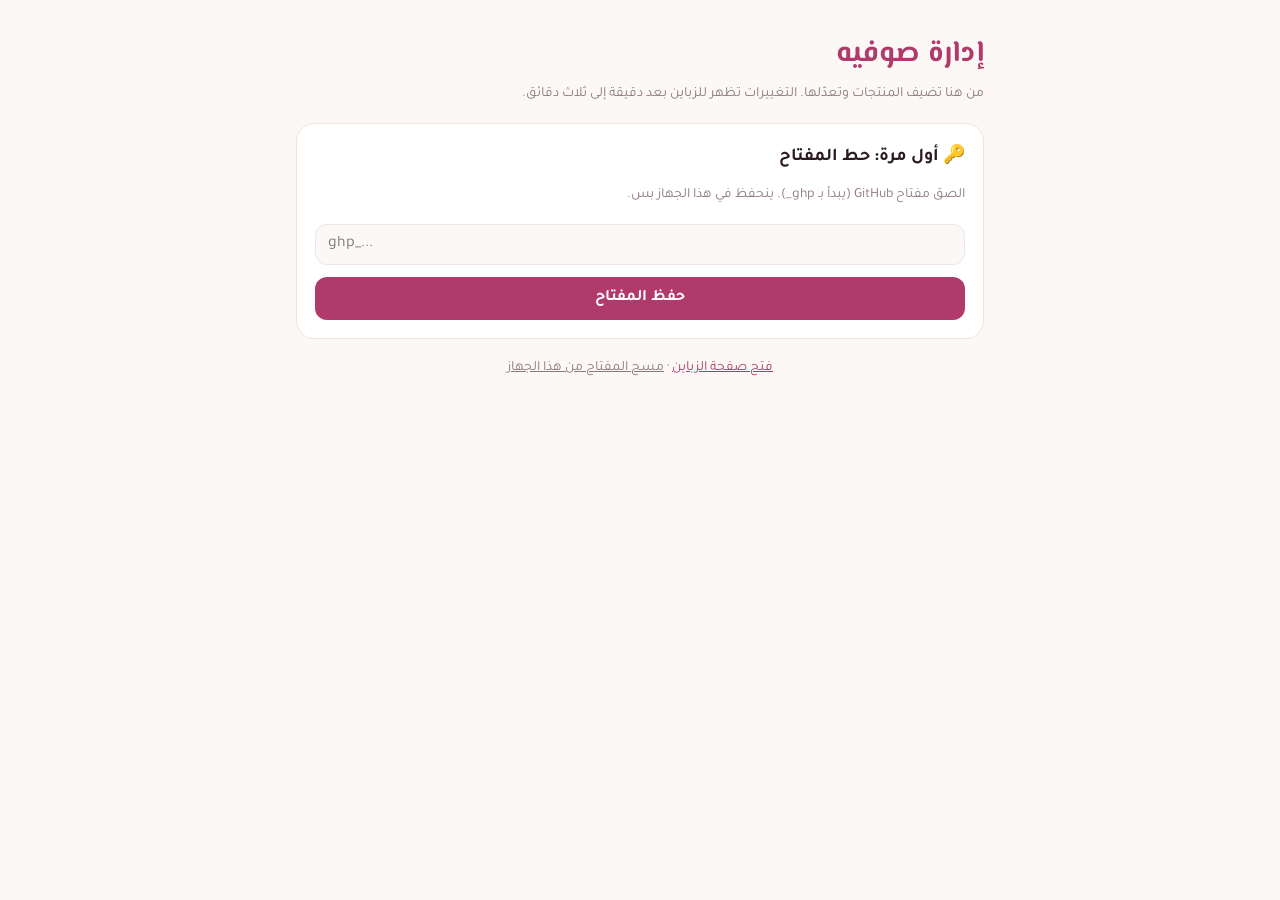
==== admin.html @ df0c8f95 "Add files via upload" ====
<!DOCTYPE html>
<html lang="ar" dir="rtl">
<head>
  <meta charset="UTF-8">
  <meta name="viewport" content="width=device-width, initial-scale=1">
  <meta name="robots" content="noindex">
  <title>إدارة صوفيه</title>
  <link rel="icon" href="icon.png">
  <link rel="stylesheet" href="https://fonts.googleapis.com/css2?family=El+Messiri:wght@600&family=Tajawal:wght@400;700&display=swap">
  <link rel="stylesheet" href="style.css">
  <style>
    .admin{max-width:720px;margin:0 auto;padding:20px 16px 80px}
    .admin h1{font-family:"El Messiri",serif;color:var(--rose);font-size:30px;margin:8px 0 4px}
    .admin .hint{color:var(--muted);font-size:14px;margin:0 0 16px}
    .box{background:var(--card);border:1px solid var(--line);border-radius:18px;padding:18px;margin-bottom:18px}
    .box h2{font-size:18px;margin:0 0 12px}
    .field{display:grid;gap:4px;margin-bottom:12px;font-size:14px;color:var(--muted)}
    .field input,.field select,.field textarea{font-family:inherit;font-size:16px;color:var(--ink);background:var(--bg);border:1px solid var(--line);border-radius:12px;padding:10px 12px;width:100%}
    .field textarea{min-height:70px;resize:vertical}
    .row{display:grid;grid-template-columns:1fr 1fr;gap:10px}
    .checks{display:flex;gap:18px;flex-wrap:wrap;margin-bottom:12px;font-size:15px}
    .checks label{display:flex;align-items:center;gap:6px}
    .btn{font-family:inherit;font-size:16px;font-weight:700;border:0;border-radius:12px;padding:12px 18px;cursor:pointer;background:var(--rose);color:#fff;width:100%}
    .btn.light{background:var(--rose-soft);color:var(--rose)}
    .btn:disabled{opacity:.5}
    .preview{width:110px;aspect-ratio:4/5;border-radius:12px;background:var(--rose-soft) center/cover no-repeat;display:grid;place-items:center;color:var(--muted);font-size:12px;margin-bottom:8px}
    .msg{border-radius:12px;padding:10px 14px;font-size:14px;margin-bottom:14px}
    .msg.ok{background:#e3f6ea;color:#1d6b3c}
    .msg.err{background:#fde8e4;color:#9b2c16}
    .msg.wait{background:var(--rose-soft);color:var(--rose)}
    .item{display:grid;grid-template-columns:56px 1fr;gap:10px;align-items:center;padding:10px 0;border-top:1px solid var(--line)}
    .item img,.item .noimg{width:56px;height:70px;object-fit:cover;border-radius:10px;background:var(--rose-soft)}
    .item b{display:block;font-size:15px}
    .item small{color:var(--muted)}
    .item .acts{grid-column:1/-1;display:flex;gap:6px;flex-wrap:wrap}
    .item .acts button{font-family:inherit;font-size:13px;border:1px solid var(--line);background:var(--bg);color:var(--ink);border-radius:999px;padding:5px 12px;cursor:pointer}
    .item .acts .del{color:#b4472e}
    .item .acts .del.arm{background:#b4472e;color:#fff}
    .tag{font-size:11px;border-radius:999px;padding:1px 8px;margin-inline-start:4px;color:#fff;background:#4a3a40}
    .tag.new{background:var(--gold)}
    [hidden]{display:none!important}
  </style>
</head>
<body>
<main class="admin">

  <h1>إدارة صوفيه</h1>
  <p class="hint">من هنا تضيف المنتجات وتعدّلها. التغييرات تظهر للزباين بعد دقيقة إلى ثلاث دقائق.</p>

  <div id="msg" class="msg" hidden></div>

  <!-- ===== المفتاح ===== -->
  <section class="box" id="keyBox" hidden>
    <h2>🔑 أول مرة: حط المفتاح</h2>
    <p class="hint">الصق مفتاح GitHub (يبدأ بـ ghp_). ينحفظ في هذا الجهاز بس.</p>
    <div class="field"><input id="token" type="password" dir="ltr" placeholder="ghp_..." autocomplete="off"></div>
    <button class="btn" id="saveToken">حفظ المفتاح</button>
  </section>

  <!-- ===== إضافة / تعديل منتج ===== -->
  <section class="box" id="formBox" hidden>
    <h2 id="formTitle">➕ إضافة منتج جديد</h2>
    <div class="preview" id="preview">بدون صورة</div>
    <div class="field">صورة المنتج
      <input id="fImg" type="file" accept="image/*">
    </div>
    <div class="field">اسم المنتج
      <input id="fName" placeholder="مثال: سشوار احترافي 2200 واط">
    </div>
    <div class="row">
      <div class="field">السعر (د.ل)
        <input id="fPrice" type="number" inputmode="decimal" min="0" placeholder="120">
      </div>
      <div class="field">السعر القديم (للتخفيض)
        <input id="fOld" type="number" inputmode="decimal" min="0" placeholder="اتركه فاضي">
      </div>
    </div>
    <div class="field">القسم
      <select id="fCat"></select>
    </div>
    <div class="field" id="subField" hidden>القسم الفرعي
      <select id="fSub"></select>
    </div>
    <div class="field">وصف قصير
      <textarea id="fDesc" placeholder="الماركة، الحجم، المميزات..."></textarea>
    </div>
    <div class="checks">
      <label><input type="checkbox" id="fNew"> جديد</label>
      <label><input type="checkbox" id="fOut"> نفدت الكمية</label>
    </div>
    <button class="btn" id="saveBtn">أضف المنتج</button>
    <button class="btn light" id="cancelEdit" style="margin-top:8px" hidden>إلغاء التعديل</button>
  </section>

  <!-- ===== قائمة المنتجات ===== -->
  <section class="box" id="listBox" hidden>
    <h2>📦 المنتجات الموجودة (<span id="count">0</span>)</h2>
    <div id="list"></div>
  </section>

  <p class="hint" style="text-align:center">
    <a href="./" style="color:var(--rose)">فتح صفحة الزباين</a> ·
    <a href="#" id="forget" style="color:var(--muted)">مسح المفتاح من هذا الجهاز</a>
  </p>
</main>

<script>
  // ===== إعدادات المستودع =====
  const OWNER = "bdalrhmnbnshbl94-source";
  const REPO = "sofia-beauty";
  const BRANCH = "main";
  const API = `https://api.github.com/repos/${OWNER}/${REPO}/contents/`;

  let token = "";
  try { token = localStorage.getItem("sofia-token") || ""; } catch (e) {}
  let data = null;       // الإعدادات والمنتجات
  let editing = -1;      // رقم المنتج اللي نعدّله (-1 = منتج جديد)
  let imageBlob = null;  // الصورة الجديدة المختارة
  const $ = id => document.getElementById(id);

  // ===== رسائل =====
  function say(text, type) {
    const m = $("msg");
    m.textContent = text;
    m.className = "msg " + type;
    m.hidden = false;
    if (type !== "wait") m.scrollIntoView({ behavior: "smooth", block: "center" });
  }

  // ===== تحويل النص والصور لـ base64 =====
  function toB64(bytes) {
    let bin = "";
    for (let i = 0; i < bytes.length; i += 0x8000) bin += String.fromCharCode(...bytes.subarray(i, i + 0x8000));
    return btoa(bin);
  }
  const textToB64 = t => toB64(new TextEncoder().encode(t));
  const b64ToText = b => new TextDecoder().decode(Uint8Array.from(atob(b.replace(/\n/g, "")), c => c.charCodeAt(0)));

  // ===== التعامل مع GitHub =====
  async function gh(path, options = {}) {
    const res = await fetch(API + path + (options.method ? "" : "?ref=" + BRANCH + "&t=" + Date.now()), {
      ...options,
      headers: { Authorization: "token " + token, Accept: "application/vnd.github+json", "Content-Type": "application/json" },
    });
    if (res.status === 401) throw new Error("المفتاح غير صحيح أو منتهي. امسحه وحط مفتاح جديد.");
    if (res.status === 403 || res.status === 404) {
      const j = await res.json().catch(() => ({}));
      throw new Error("ما عندك صلاحية. تأكد إن المفتاح فيه صلاحية public_repo. (" + (j.message || res.status) + ")");
    }
    if (!res.ok) throw new Error("خطأ من GitHub: " + res.status);
    return res.json();
  }
  async function putFile(path, b64, message) {
    let sha;
    try { sha = (await gh(path)).sha; } catch (e) { /* ملف جديد */ }
    return gh(path, { method: "PUT", body: JSON.stringify({ message, content: b64, branch: BRANCH, sha }) });
  }

  // ===== قراءة products.js =====
  async function load() {
    say("جاري تحميل المنتجات...", "wait");
    const file = await gh("products.js");
    const src = b64ToText(file.content);
    data = new Function(src + `
      return {
        PHONE: typeof PHONE !== "undefined" ? PHONE : "",
        INSTAGRAM: typeof INSTAGRAM !== "undefined" ? INSTAGRAM : "",
        TIKTOK: typeof TIKTOK !== "undefined" ? TIKTOK : "",
        CATEGORIES: typeof CATEGORIES !== "undefined" ? CATEGORIES : [],
        SUBCATEGORIES: typeof SUBCATEGORIES !== "undefined" ? SUBCATEGORIES : {},
        PRODUCTS: typeof PRODUCTS !== "undefined" ? PRODUCTS : [],
      };`)();
    $("msg").hidden = true;
    fillCategories();
    showList();
    $("formBox").hidden = false;
    $("listBox").hidden = false;
  }

  // ===== كتابة products.js من جديد =====
  function buildFile() {
    const q = JSON.stringify;
    const subs = Object.entries(data.SUBCATEGORIES).map(([k, v]) => `  ${q(k)}: ${q(v)},`).join("\n");
    const products = data.PRODUCTS.map(p => {
      const lines = [
        `    name: ${q(p.name || "")},`,
        `    price: ${Number(p.price) || 0},`,
        `    oldPrice: ${Number(p.oldPrice) || 0},`,
        `    category: ${q(p.category || "")},`,
      ];
      if (p.sub) lines.push(`    sub: ${q(p.sub)},`);
      lines.push(
        `    image: ${q(p.image || "")},`,
        `    description: ${q(p.description || "")},`,
        `    isNew: ${!!p.isNew},`,
        `    soldOut: ${!!p.soldOut},`
      );
      return "  {\n" + lines.join("\n") + "\n  },";
    }).join("\n");

    return `// ================== إعدادات صوفيه ==================

const PHONE = ${q(data.PHONE)};     // رقم الواتساب حقك
const INSTAGRAM = ${q(data.INSTAGRAM)};                 // رابط انستغرام (اتركه "" إذا ما عندك)
const TIKTOK = ${q(data.TIKTOK)};                    // رابط تيك توك (اتركه "" إذا ما عندك)

// ================== الأقسام ==================
// اكتب أقسام محلك هنا بالترتيب اللي تبيه يظهر في الموقع
const CATEGORIES = ${q(data.CATEGORIES)};

// الأقسام الفرعية: لما الزبون يضغط على القسم تظهر تحته هذي الأقسام
const SUBCATEGORIES = {
${subs}
};

// ================== المنتجات ==================
// name الاسم · price السعر · oldPrice السعر القديم (0 = بدون تخفيض)
// category القسم · sub القسم الفرعي · image اسم الصورة داخل images
// description الوصف · isNew جديد؟ · soldOut نفدت الكمية؟

const PRODUCTS = [
${products}
];
`;
  }

  async function saveProducts(message) {
    await putFile("products.js", textToB64(buildFile()), message);
  }

  // ===== الأقسام في النموذج =====
  function fillCategories() {
    $("fCat").innerHTML = data.CATEGORIES.map(c => `<option>${c}</option>`).join("");
    updateSub();
  }
  function updateSub(selected) {
    const subs = data.SUBCATEGORIES[$("fCat").value];
    $("subField").hidden = !subs;
    $("fSub").innerHTML = subs ? subs.map(s => `<option ${s === selected ? "selected" : ""}>${s}</option>`).join("") : "";
  }
  $("fCat").addEventListener("change", () => updateSub());

  // ===== الصورة: تصغيرها قبل الرفع =====
  async function shrink(file) {
    const url = URL.createObjectURL(file);
    try {
      const img = await new Promise((ok, bad) => { const i = new Image(); i.onload = () => ok(i); i.onerror = bad; i.src = url; });
      const s = Math.min(1, 1200 / Math.max(img.naturalWidth, img.naturalHeight));
      const c = document.createElement("canvas");
      c.width = Math.round(img.naturalWidth * s);
      c.height = Math.round(img.naturalHeight * s);
      c.getContext("2d").drawImage(img, 0, 0, c.width, c.height);
      return await new Promise(ok => c.toBlob(ok, "image/jpeg", 0.85));
    } finally { URL.revokeObjectURL(url); }
  }
  function setPreview(src) {
    $("preview").style.backgroundImage = src ? `url("${src}")` : "";
    $("preview").textContent = src ? "" : "بدون صورة";
  }
  $("fImg").addEventListener("change", async e => {
    const f = e.target.files[0];
    if (!f) return;
    try { imageBlob = await shrink(f); setPreview(URL.createObjectURL(imageBlob)); }
    catch { say("ما قدرت أقرأ الصورة. جرّب صورة ثانية.", "err"); }
  });

  // ===== حفظ المنتج (جديد أو تعديل) =====
  $("saveBtn").addEventListener("click", async () => {
    const name = $("fName").value.trim();
    const price = parseFloat($("fPrice").value);
    if (!name) return say("اكتب اسم المنتج.", "err");
    if (!(price >= 0)) return say("اكتب السعر بالأرقام.", "err");
    if (editing < 0 && !imageBlob) return say("اختر صورة للمنتج.", "err");

    const btn = $("saveBtn");
    btn.disabled = true;
    try {
      const old = editing >= 0 ? data.PRODUCTS[editing] : {};
      let image = old.image || "";
      if (imageBlob) {
        say("جاري رفع الصورة...", "wait");
        image = "p" + Date.now() + ".jpg";
        const bytes = new Uint8Array(await imageBlob.arrayBuffer());
        await putFile("images/" + image, toB64(bytes), "صورة: " + name);
      }
      const product = {
        name, price,
        oldPrice: parseFloat($("fOld").value) || 0,
        category: $("fCat").value,
        sub: data.SUBCATEGORIES[$("fCat").value] ? $("fSub").value : "",
        image,
        description: $("fDesc").value.trim(),
        isNew: $("fNew").checked,
        soldOut: $("fOut").checked,
      };
      say("جاري حفظ المنتج...", "wait");
      await load_fresh();
      if (editing >= 0) data.PRODUCTS[editing] = product; else data.PRODUCTS.push(product);
      await saveProducts((editing >= 0 ? "تعديل: " : "إضافة: ") + name);
      resetForm();
      showList();
      say("✅ تم الحفظ! يظهر للزباين خلال دقيقة إلى ثلاث دقائق.", "ok");
    } catch (e) {
      say("❌ " + e.message, "err");
    } finally {
      btn.disabled = false;
    }
  });

  // نقرأ آخر نسخة قبل الحفظ حتى ما نضيّع تعديل سويته من الكمبيوتر
  async function load_fresh() {
    const file = await gh("products.js");
    const src = b64ToText(file.content);
    const fresh = new Function(src + `return {PRODUCTS: typeof PRODUCTS !== "undefined" ? PRODUCTS : []};`)();
    if (editing >= 0) {
      const target = data.PRODUCTS[editing];
      const i = fresh.PRODUCTS.findIndex(p => p.name === target.name && p.image === target.image);
      if (i < 0) throw new Error("المنتج تغيّر من مكان ثاني. حدّث الصفحة وجرّب من جديد.");
      editing = i;
    }
    data.PRODUCTS = fresh.PRODUCTS;
  }

  function resetForm() {
    editing = -1;
    imageBlob = null;
    ["fName", "fPrice", "fOld", "fDesc", "fImg"].forEach(id => $(id).value = "");
    $("fNew").checked = true;
    $("fOut").checked = false;
    setPreview("");
    $("formTitle").textContent = "➕ إضافة منتج جديد";
    $("saveBtn").textContent = "أضف المنتج";
    $("cancelEdit").hidden = true;
    fillCategories();
  }
  $("cancelEdit").addEventListener("click", resetForm);

  // ===== قائمة المنتجات =====
  let armed = -1;
  function showList() {
    $("count").textContent = data.PRODUCTS.length;
    $("list").innerHTML = data.PRODUCTS.map((p, i) => `
      <div class="item">
        ${p.image ? `<img src="images/${p.image}" alt="" onerror="this.outerHTML='<div class=noimg></div>'">` : `<div class="noimg"></div>`}
        <div>
          <b>${p.name}${p.isNew ? '<span class="tag new">جديد</span>' : ""}${p.soldOut ? '<span class="tag">نفدت</span>' : ""}</b>
          <small>${p.price} د.ل · ${p.category}${p.sub ? " · " + p.sub : ""}</small>
        </div>
        <div class="acts">
          <button data-act="edit" data-i="${i}">✏️ تعديل</button>
          <button data-act="out" data-i="${i}">${p.soldOut ? "✅ رجع متوفر" : "⛔ نفدت الكمية"}</button>
          <button data-act="del" data-i="${i}" class="del ${armed === i ? "arm" : ""}">${armed === i ? "متأكد؟ اضغط للحذف" : "🗑️ حذف"}</button>
        </div>
      </div>`).reverse().join("");
  }

  $("list").addEventListener("click", async e => {
    const b = e.target.closest("button");
    if (!b) return;
    const i = +b.dataset.i;
    const p = data.PRODUCTS[i];

    if (b.dataset.act === "edit") {
      editing = i;
      imageBlob = null;
      $("fName").value = p.name;
      $("fPrice").value = p.price;
      $("fOld").value = p.oldPrice || "";
      $("fCat").value = p.category;
      updateSub(p.sub);
      $("fDesc").value = p.description || "";
      $("fNew").checked = !!p.isNew;
      $("fOut").checked = !!p.soldOut;
      setPreview(p.image ? "images/" + p.image : "");
      $("formTitle").textContent = "✏️ تعديل: " + p.name;
      $("saveBtn").textContent = "احفظ التعديل";
      $("cancelEdit").hidden = false;
      $("formBox").scrollIntoView({ behavior: "smooth" });
      return;
    }

    if (b.dataset.act === "del" && armed !== i) {
      armed = i;
      showList();
      setTimeout(() => { if (armed === i) { armed = -1; showList(); } }, 4000);
      return;
    }

    try {
      b.disabled = true;
      say("جاري الحفظ...", "wait");
      editing = i;
      await load_fresh();
      const idx = editing;
      editing = -1;
      if (b.dataset.act === "out") data.PRODUCTS[idx].soldOut = !data.PRODUCTS[idx].soldOut;
      if (b.dataset.act === "del") data.PRODUCTS.splice(idx, 1);
      armed = -1;
      await saveProducts((b.dataset.act === "del" ? "حذف: " : "تحديث: ") + p.name);
      showList();
      say("✅ تم! يظهر للزباين خلال دقيقة إلى ثلاث دقائق.", "ok");
    } catch (err) {
      editing = -1;
      say("❌ " + err.message, "err");
      showList();
    }
  });

  // ===== المفتاح =====
  $("saveToken").addEventListener("click", async () => {
    token = $("token").value.trim();
    if (!token) return say("الصق المفتاح أول.", "err");
    try {
      await load();
      try { localStorage.setItem("sofia-token", token); } catch (e) {}
      $("keyBox").hidden = true;
      say("✅ تم حفظ المفتاح. تقدر تضيف منتجات الحين.", "ok");
    } catch (e) {
      say("❌ " + e.message, "err");
    }
  });
  $("forget").addEventListener("click", e => {
    e.preventDefault();
    try { localStorage.removeItem("sofia-token"); } catch (err) {}
    location.reload();
  });

  // ===== البداية =====
  $("fNew").checked = true;
  if (token) {
    load().catch(e => { say("❌ " + e.message, "err"); $("keyBox").hidden = false; });
  } else {
    $("keyBox").hidden = false;
  }
</script>
</body>
</html>
---- style.css ----
/* ===== ألوان وخطوط الموقع ===== */
:root{
  --bg:#FCF8F6;        /* خلفية الصفحة */
  --card:#FFFFFF;      /* خلفية البطاقات */
  --ink:#2B1A21;       /* لون الكتابة */
  --muted:#8C7880;     /* كتابة باهتة */
  --line:#F0E4E6;      /* الخطوط والحدود */
  --rose:#B03A6B;      /* اللون الأساسي */
  --rose-soft:#F8E6EC; /* وردي فاتح */
  --gold:#C49A5A;      /* لمسة ذهبية */
  --shadow:0 18px 40px -24px rgba(120,40,70,.35);
}
@media (prefers-color-scheme: dark){:root{
  --bg:#150D11; --card:#1F1519; --ink:#F5EAEE; --muted:#B39DA6; --line:#33242B;
  --rose:#E784AE; --rose-soft:#3A2230; --gold:#D9B27A;
  --shadow:0 18px 40px -24px rgba(0,0,0,.9);
}}

*{box-sizing:border-box}
html{scroll-behavior:smooth}
body{margin:0;background:var(--bg);color:var(--ink);font-family:"Tajawal",Tahoma,sans-serif;font-size:15px;line-height:1.7}
.wrap{max-width:1180px;margin:0 auto;padding-inline:24px}

/* ===== الشريط العلوي ===== */
header{position:sticky;top:0;z-index:10;background:color-mix(in srgb,var(--bg) 85%,transparent);backdrop-filter:blur(10px);border-bottom:1px solid var(--line)}
.brand{display:flex;align-items:baseline;gap:10px;padding-block:14px}
.brand b{font-family:"El Messiri",serif;font-size:32px;line-height:1;color:var(--rose)}
.brand span{font-size:13px;color:var(--muted);letter-spacing:.03em}

/* ===== الواجهة ===== */
.hero{position:relative;overflow:hidden;margin-top:24px;padding:48px 40px;border-radius:28px;
  background:
    radial-gradient(circle at 12% 20%, color-mix(in srgb,var(--gold) 22%,transparent) 0 120px, transparent 121px),
    radial-gradient(circle at 92% 110%, color-mix(in srgb,var(--rose) 12%,transparent) 0 220px, transparent 221px),
    var(--rose-soft)}
.hero h1{font-family:"El Messiri",serif;font-size:clamp(34px,6vw,64px);line-height:1.2;margin:0;max-width:14ch}
.hero h1 em{font-style:normal;color:var(--rose)}
.hero p{color:var(--muted);margin:12px 0 0;max-width:46ch;font-size:16px}
.contact{display:flex;flex-wrap:wrap;align-items:center;gap:12px;margin-top:22px;font-size:14px}
.contact b{direction:ltr;unicode-bidi:isolate;font-size:16px}
.contact .wa-btn{display:inline-flex;align-items:center;gap:6px;background:#25D366;color:#fff;text-decoration:none;font-weight:700;border-radius:999px;padding:8px 20px;box-shadow:var(--shadow);transition:transform .2s}
.contact .wa-btn::before{content:"💬"}
.contact .wa-btn:hover{transform:translateY(-2px)}

/* ===== البحث والترتيب ===== */
.tools{display:flex;gap:10px;flex-wrap:wrap;margin-top:28px}
.search,.sort{font-family:inherit;font-size:15px;color:var(--ink);background:var(--card);border:1px solid var(--line);border-radius:999px;padding:11px 20px;outline:none;transition:border-color .2s,box-shadow .2s}
.search{flex:1;min-width:0;max-width:420px}
.sort{cursor:pointer}
.search:focus,.sort:focus{border-color:var(--rose);box-shadow:0 0 0 4px var(--rose-soft)}
.empty{grid-column:1/-1;text-align:center;color:var(--muted);padding:40px 0;font-size:16px}

/* ===== أزرار الفئات ===== */
.chips{display:flex;gap:10px;flex-wrap:wrap;padding-block:16px 20px}
.chip{border:1px solid var(--line);background:var(--card);color:var(--ink);border-radius:999px;padding:7px 18px;font-family:inherit;font-size:14px;cursor:pointer;transition:all .2s}
.chip:hover{border-color:var(--rose);color:var(--rose)}
.chip.active{background:var(--rose);border-color:var(--rose);color:#fff;box-shadow:var(--shadow)}

/* ===== بطاقات المنتجات ===== */
.grid{display:grid;grid-template-columns:repeat(auto-fill,minmax(230px,1fr));gap:24px;padding-bottom:56px}
.card{background:var(--card);border:1px solid var(--line);border-radius:20px;overflow:hidden;cursor:pointer;display:flex;flex-direction:column;transition:transform .25s,box-shadow .25s}
.card:hover{transform:translateY(-6px);box-shadow:var(--shadow)}
.card.is-out .pic img{filter:grayscale(.7);opacity:.7}
.pic{position:relative;aspect-ratio:4/5;background:linear-gradient(160deg,var(--rose-soft),color-mix(in srgb,var(--gold) 25%,var(--rose-soft)));display:grid;place-items:center;overflow:hidden}
.pic img{width:100%;height:100%;object-fit:cover;display:block;transition:transform .5s}
.card:hover .pic img{transform:scale(1.06)}
.letter{font-family:"El Messiri",serif;font-size:72px;color:var(--rose);opacity:.45}
.info{padding:14px 16px 16px;display:flex;flex-direction:column;flex:1}
.cat{align-self:flex-start;font-size:12px;color:var(--rose);background:var(--rose-soft);border-radius:999px;padding:1px 10px}
.info h3{margin:8px 0 8px;font-size:17px;line-height:1.5}
.prices{display:flex;align-items:baseline;gap:8px;margin-bottom:12px}
.price{font-size:20px;font-weight:700;color:var(--ink)}
.price small{font-size:12px;font-weight:400;color:var(--muted)}
.old{color:var(--muted);font-size:14px}

/* ===== الشارات ===== */
.badges{position:absolute;top:10px;inset-inline-start:10px;display:flex;flex-direction:column;align-items:flex-start;gap:6px}
.badge{font-size:12px;font-weight:700;border-radius:999px;padding:2px 10px;color:#fff}
.badge.new{background:var(--gold)}
.badge.sale{background:var(--rose)}
.badge.out{background:#4a3a40}

/* ===== زر الطلب ===== */
.order{margin-top:auto;display:block;text-align:center;background:#25D366;color:#fff;text-decoration:none;font-weight:700;font-size:14px;border-radius:12px;padding:9px 0;transition:filter .2s}
.order:hover{filter:brightness(.92)}
.order.disabled{background:var(--line);color:var(--muted);cursor:default}

/* ===== نافذة التفاصيل ===== */
dialog{border:0;border-radius:24px;padding:0;width:min(760px,calc(100% - 32px));background:var(--card);color:var(--ink);box-shadow:var(--shadow);overflow:hidden}
dialog::backdrop{background:rgba(30,10,20,.55);backdrop-filter:blur(3px)}
#detailsBody{display:grid;grid-template-columns:1fr 1fr}
.d-pic{position:relative;aspect-ratio:4/5;background:var(--rose-soft);display:grid;place-items:center}
.d-pic img{width:100%;height:100%;object-fit:cover;display:block}
.d-info{padding:28px;display:flex;flex-direction:column;gap:6px}
.d-info h2{font-family:"El Messiri",serif;font-size:28px;margin:6px 0 0;line-height:1.3}
.d-info p{color:var(--muted);margin:0 0 10px}
.close:focus:not(:focus-visible){outline:none}
.close{position:absolute;top:10px;left:10px;z-index:2;width:38px;height:38px;border-radius:50%;border:0;background:var(--card);color:var(--ink);font-size:22px;cursor:pointer;box-shadow:var(--shadow)}

/* ===== روابط التواصل الاجتماعي ===== */
.social{display:flex;justify-content:center;gap:16px;margin-bottom:8px}
.social a{color:var(--rose);font-weight:700;text-decoration:none}

/* ===== أسفل الصفحة ===== */
footer{border-top:1px solid var(--line);padding-block:24px;font-size:13px;color:var(--muted);text-align:center}

/* ===== شاشة التلفون ===== */
@media (max-width:640px){
  .wrap{padding-inline:16px}
  .hero{padding:32px 22px;border-radius:22px}
  .grid{grid-template-columns:repeat(2,1fr);gap:12px}
  #detailsBody{grid-template-columns:1fr}
  .d-pic{aspect-ratio:1/1}
  .d-info{padding:20px}
  .order{font-size:13px}
  .search{max-width:none}
  .info{padding:10px 12px 14px}
  .info h3{font-size:15px}
  .price{font-size:17px}
  .chips{overflow-x:auto;flex-wrap:nowrap;padding-bottom:16px}
  .chip{flex-shrink:0}
}

@media (prefers-reduced-motion:reduce){*{transition:none!important}}
/* ===== الشعار ===== */
.brand{align-items:center}
.logo{width:44px;height:auto}
/* ===== تحسينات التلفون ===== */
@media (max-width:640px){
  .brand{gap:8px;padding-block:10px}
  .logo{width:38px}
  .brand b{font-size:26px}
  .brand span{font-size:11px}
  .hero h1{font-size:34px}
  .tools{flex-direction:column}
  .search,.sort{width:100%}
}
/* ===== الأقسام الفرعية ===== */
.chips[hidden]{display:none}
.chips.sub{padding-top:0;margin-top:-6px}
.chips.sub .chip{font-size:13px;padding:5px 14px;background:var(--rose-soft);border-color:transparent}
.chips.sub .chip.active{background:var(--gold);border-color:var(--gold);color:#fff}
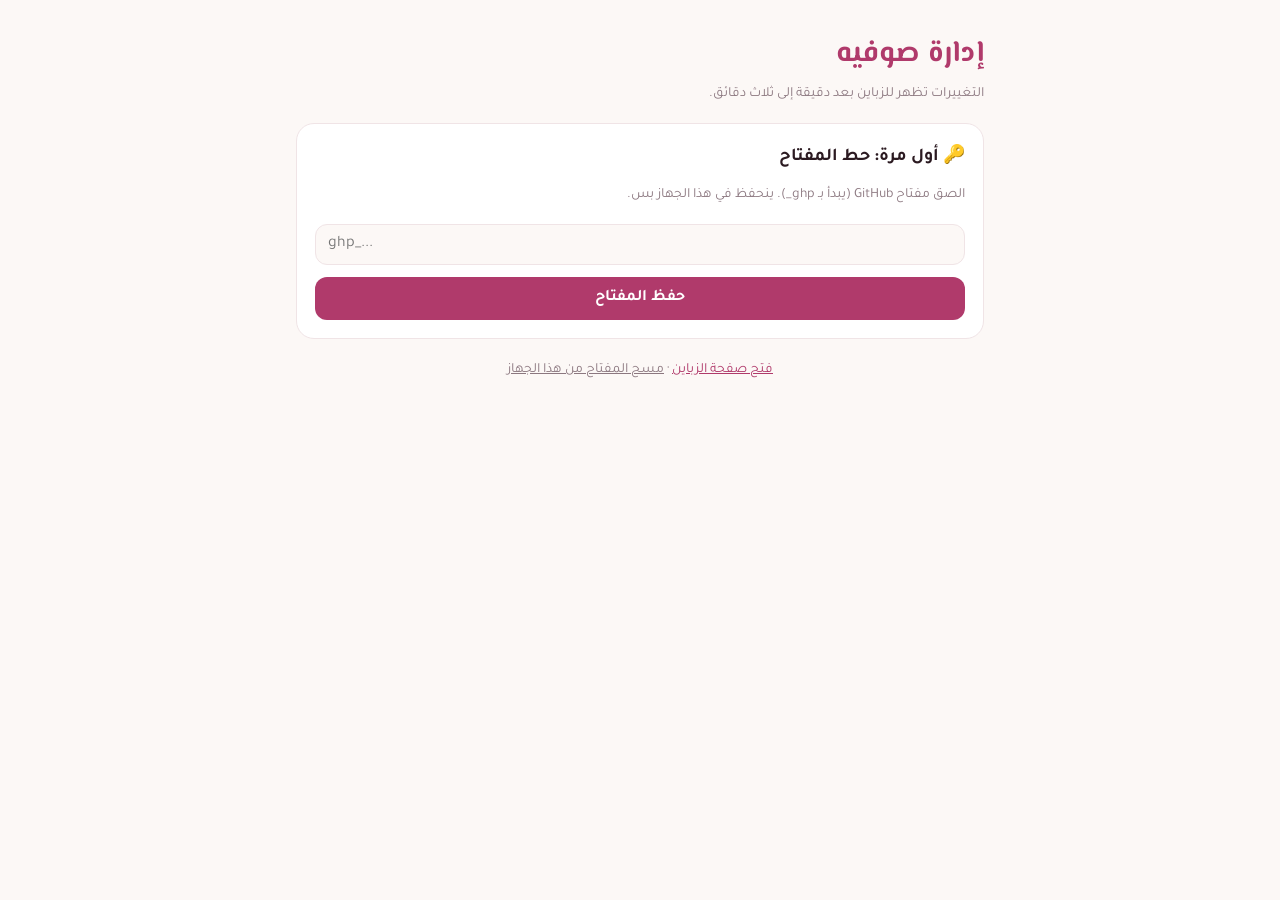
==== commit 5759a7b3: "Add files via upload" ====
--- a/admin.html
+++ b/admin.html
@@ -1,437 +1,559 @@
-<!DOCTYPE html>
-<html lang="ar" dir="rtl">
-<head>
-  <meta charset="UTF-8">
-  <meta name="viewport" content="width=device-width, initial-scale=1">
-  <meta name="robots" content="noindex">
-  <title>إدارة صوفيه</title>
-  <link rel="icon" href="icon.png">
-  <link rel="stylesheet" href="https://fonts.googleapis.com/css2?family=El+Messiri:wght@600&family=Tajawal:wght@400;700&display=swap">
-  <link rel="stylesheet" href="style.css">
-  <style>
-    .admin{max-width:720px;margin:0 auto;padding:20px 16px 80px}
-    .admin h1{font-family:"El Messiri",serif;color:var(--rose);font-size:30px;margin:8px 0 4px}
-    .admin .hint{color:var(--muted);font-size:14px;margin:0 0 16px}
-    .box{background:var(--card);border:1px solid var(--line);border-radius:18px;padding:18px;margin-bottom:18px}
-    .box h2{font-size:18px;margin:0 0 12px}
-    .field{display:grid;gap:4px;margin-bottom:12px;font-size:14px;color:var(--muted)}
-    .field input,.field select,.field textarea{font-family:inherit;font-size:16px;color:var(--ink);background:var(--bg);border:1px solid var(--line);border-radius:12px;padding:10px 12px;width:100%}
-    .field textarea{min-height:70px;resize:vertical}
-    .row{display:grid;grid-template-columns:1fr 1fr;gap:10px}
-    .checks{display:flex;gap:18px;flex-wrap:wrap;margin-bottom:12px;font-size:15px}
-    .checks label{display:flex;align-items:center;gap:6px}
-    .btn{font-family:inherit;font-size:16px;font-weight:700;border:0;border-radius:12px;padding:12px 18px;cursor:pointer;background:var(--rose);color:#fff;width:100%}
-    .btn.light{background:var(--rose-soft);color:var(--rose)}
-    .btn:disabled{opacity:.5}
-    .preview{width:110px;aspect-ratio:4/5;border-radius:12px;background:var(--rose-soft) center/cover no-repeat;display:grid;place-items:center;color:var(--muted);font-size:12px;margin-bottom:8px}
-    .msg{border-radius:12px;padding:10px 14px;font-size:14px;margin-bottom:14px}
-    .msg.ok{background:#e3f6ea;color:#1d6b3c}
-    .msg.err{background:#fde8e4;color:#9b2c16}
-    .msg.wait{background:var(--rose-soft);color:var(--rose)}
-    .item{display:grid;grid-template-columns:56px 1fr;gap:10px;align-items:center;padding:10px 0;border-top:1px solid var(--line)}
-    .item img,.item .noimg{width:56px;height:70px;object-fit:cover;border-radius:10px;background:var(--rose-soft)}
-    .item b{display:block;font-size:15px}
-    .item small{color:var(--muted)}
-    .item .acts{grid-column:1/-1;display:flex;gap:6px;flex-wrap:wrap}
-    .item .acts button{font-family:inherit;font-size:13px;border:1px solid var(--line);background:var(--bg);color:var(--ink);border-radius:999px;padding:5px 12px;cursor:pointer}
-    .item .acts .del{color:#b4472e}
-    .item .acts .del.arm{background:#b4472e;color:#fff}
-    .tag{font-size:11px;border-radius:999px;padding:1px 8px;margin-inline-start:4px;color:#fff;background:#4a3a40}
-    .tag.new{background:var(--gold)}
-    [hidden]{display:none!important}
-  </style>
-</head>
-<body>
-<main class="admin">
-
-  <h1>إدارة صوفيه</h1>
-  <p class="hint">من هنا تضيف المنتجات وتعدّلها. التغييرات تظهر للزباين بعد دقيقة إلى ثلاث دقائق.</p>
-
-  <div id="msg" class="msg" hidden></div>
-
-  <!-- ===== المفتاح ===== -->
-  <section class="box" id="keyBox" hidden>
-    <h2>🔑 أول مرة: حط المفتاح</h2>
-    <p class="hint">الصق مفتاح GitHub (يبدأ بـ ghp_). ينحفظ في هذا الجهاز بس.</p>
-    <div class="field"><input id="token" type="password" dir="ltr" placeholder="ghp_..." autocomplete="off"></div>
-    <button class="btn" id="saveToken">حفظ المفتاح</button>
-  </section>
-
-  <!-- ===== إضافة / تعديل منتج ===== -->
-  <section class="box" id="formBox" hidden>
-    <h2 id="formTitle">➕ إضافة منتج جديد</h2>
-    <div class="preview" id="preview">بدون صورة</div>
-    <div class="field">صورة المنتج
-      <input id="fImg" type="file" accept="image/*">
-    </div>
-    <div class="field">اسم المنتج
-      <input id="fName" placeholder="مثال: سشوار احترافي 2200 واط">
-    </div>
-    <div class="row">
-      <div class="field">السعر (د.ل)
-        <input id="fPrice" type="number" inputmode="decimal" min="0" placeholder="120">
-      </div>
-      <div class="field">السعر القديم (للتخفيض)
-        <input id="fOld" type="number" inputmode="decimal" min="0" placeholder="اتركه فاضي">
-      </div>
-    </div>
-    <div class="field">القسم
-      <select id="fCat"></select>
-    </div>
-    <div class="field" id="subField" hidden>القسم الفرعي
-      <select id="fSub"></select>
-    </div>
-    <div class="field">وصف قصير
-      <textarea id="fDesc" placeholder="الماركة، الحجم، المميزات..."></textarea>
-    </div>
-    <div class="checks">
-      <label><input type="checkbox" id="fNew"> جديد</label>
-      <label><input type="checkbox" id="fOut"> نفدت الكمية</label>
-    </div>
-    <button class="btn" id="saveBtn">أضف المنتج</button>
-    <button class="btn light" id="cancelEdit" style="margin-top:8px" hidden>إلغاء التعديل</button>
-  </section>
-
-  <!-- ===== قائمة المنتجات ===== -->
-  <section class="box" id="listBox" hidden>
-    <h2>📦 المنتجات الموجودة (<span id="count">0</span>)</h2>
-    <div id="list"></div>
-  </section>
-
-  <p class="hint" style="text-align:center">
-    <a href="./" style="color:var(--rose)">فتح صفحة الزباين</a> ·
-    <a href="#" id="forget" style="color:var(--muted)">مسح المفتاح من هذا الجهاز</a>
-  </p>
-</main>
-
-<script>
-  // ===== إعدادات المستودع =====
-  const OWNER = "bdalrhmnbnshbl94-source";
-  const REPO = "sofia-beauty";
-  const BRANCH = "main";
-  const API = `https://api.github.com/repos/${OWNER}/${REPO}/contents/`;
-
-  let token = "";
-  try { token = localStorage.getItem("sofia-token") || ""; } catch (e) {}
-  let data = null;       // الإعدادات والمنتجات
-  let editing = -1;      // رقم المنتج اللي نعدّله (-1 = منتج جديد)
-  let imageBlob = null;  // الصورة الجديدة المختارة
-  const $ = id => document.getElementById(id);
-
-  // ===== رسائل =====
-  function say(text, type) {
-    const m = $("msg");
-    m.textContent = text;
-    m.className = "msg " + type;
-    m.hidden = false;
-    if (type !== "wait") m.scrollIntoView({ behavior: "smooth", block: "center" });
-  }
-
-  // ===== تحويل النص والصور لـ base64 =====
-  function toB64(bytes) {
-    let bin = "";
-    for (let i = 0; i < bytes.length; i += 0x8000) bin += String.fromCharCode(...bytes.subarray(i, i + 0x8000));
-    return btoa(bin);
-  }
-  const textToB64 = t => toB64(new TextEncoder().encode(t));
-  const b64ToText = b => new TextDecoder().decode(Uint8Array.from(atob(b.replace(/\n/g, "")), c => c.charCodeAt(0)));
-
-  // ===== التعامل مع GitHub =====
-  async function gh(path, options = {}) {
-    const res = await fetch(API + path + (options.method ? "" : "?ref=" + BRANCH + "&t=" + Date.now()), {
-      ...options,
-      headers: { Authorization: "token " + token, Accept: "application/vnd.github+json", "Content-Type": "application/json" },
-    });
-    if (res.status === 401) throw new Error("المفتاح غير صحيح أو منتهي. امسحه وحط مفتاح جديد.");
-    if (res.status === 403 || res.status === 404) {
-      const j = await res.json().catch(() => ({}));
-      throw new Error("ما عندك صلاحية. تأكد إن المفتاح فيه صلاحية public_repo. (" + (j.message || res.status) + ")");
-    }
-    if (!res.ok) throw new Error("خطأ من GitHub: " + res.status);
-    return res.json();
-  }
-  async function putFile(path, b64, message) {
-    let sha;
-    try { sha = (await gh(path)).sha; } catch (e) { /* ملف جديد */ }
-    return gh(path, { method: "PUT", body: JSON.stringify({ message, content: b64, branch: BRANCH, sha }) });
-  }
-
-  // ===== قراءة products.js =====
-  async function load() {
-    say("جاري تحميل المنتجات...", "wait");
-    const file = await gh("products.js");
-    const src = b64ToText(file.content);
-    data = new Function(src + `
-      return {
-        PHONE: typeof PHONE !== "undefined" ? PHONE : "",
-        INSTAGRAM: typeof INSTAGRAM !== "undefined" ? INSTAGRAM : "",
-        TIKTOK: typeof TIKTOK !== "undefined" ? TIKTOK : "",
-        CATEGORIES: typeof CATEGORIES !== "undefined" ? CATEGORIES : [],
-        SUBCATEGORIES: typeof SUBCATEGORIES !== "undefined" ? SUBCATEGORIES : {},
-        PRODUCTS: typeof PRODUCTS !== "undefined" ? PRODUCTS : [],
-      };`)();
-    $("msg").hidden = true;
-    fillCategories();
-    showList();
-    $("formBox").hidden = false;
-    $("listBox").hidden = false;
-  }
-
-  // ===== كتابة products.js من جديد =====
-  function buildFile() {
-    const q = JSON.stringify;
-    const subs = Object.entries(data.SUBCATEGORIES).map(([k, v]) => `  ${q(k)}: ${q(v)},`).join("\n");
-    const products = data.PRODUCTS.map(p => {
-      const lines = [
-        `    name: ${q(p.name || "")},`,
-        `    price: ${Number(p.price) || 0},`,
-        `    oldPrice: ${Number(p.oldPrice) || 0},`,
-        `    category: ${q(p.category || "")},`,
-      ];
-      if (p.sub) lines.push(`    sub: ${q(p.sub)},`);
-      lines.push(
-        `    image: ${q(p.image || "")},`,
-        `    description: ${q(p.description || "")},`,
-        `    isNew: ${!!p.isNew},`,
-        `    soldOut: ${!!p.soldOut},`
-      );
-      return "  {\n" + lines.join("\n") + "\n  },";
-    }).join("\n");
-
-    return `// ================== إعدادات صوفيه ==================
-
-const PHONE = ${q(data.PHONE)};     // رقم الواتساب حقك
-const INSTAGRAM = ${q(data.INSTAGRAM)};                 // رابط انستغرام (اتركه "" إذا ما عندك)
-const TIKTOK = ${q(data.TIKTOK)};                    // رابط تيك توك (اتركه "" إذا ما عندك)
-
-// ================== الأقسام ==================
-// اكتب أقسام محلك هنا بالترتيب اللي تبيه يظهر في الموقع
-const CATEGORIES = ${q(data.CATEGORIES)};
-
-// الأقسام الفرعية: لما الزبون يضغط على القسم تظهر تحته هذي الأقسام
-const SUBCATEGORIES = {
-${subs}
-};
-
-// ================== المنتجات ==================
-// name الاسم · price السعر · oldPrice السعر القديم (0 = بدون تخفيض)
-// category القسم · sub القسم الفرعي · image اسم الصورة داخل images
-// description الوصف · isNew جديد؟ · soldOut نفدت الكمية؟
-
-const PRODUCTS = [
-${products}
-];
-`;
-  }
-
-  async function saveProducts(message) {
-    await putFile("products.js", textToB64(buildFile()), message);
-  }
-
-  // ===== الأقسام في النموذج =====
-  function fillCategories() {
-    $("fCat").innerHTML = data.CATEGORIES.map(c => `<option>${c}</option>`).join("");
-    updateSub();
-  }
-  function updateSub(selected) {
-    const subs = data.SUBCATEGORIES[$("fCat").value];
-    $("subField").hidden = !subs;
-    $("fSub").innerHTML = subs ? subs.map(s => `<option ${s === selected ? "selected" : ""}>${s}</option>`).join("") : "";
-  }
-  $("fCat").addEventListener("change", () => updateSub());
-
-  // ===== الصورة: تصغيرها قبل الرفع =====
-  async function shrink(file) {
-    const url = URL.createObjectURL(file);
-    try {
-      const img = await new Promise((ok, bad) => { const i = new Image(); i.onload = () => ok(i); i.onerror = bad; i.src = url; });
-      const s = Math.min(1, 1200 / Math.max(img.naturalWidth, img.naturalHeight));
-      const c = document.createElement("canvas");
-      c.width = Math.round(img.naturalWidth * s);
-      c.height = Math.round(img.naturalHeight * s);
-      c.getContext("2d").drawImage(img, 0, 0, c.width, c.height);
-      return await new Promise(ok => c.toBlob(ok, "image/jpeg", 0.85));
-    } finally { URL.revokeObjectURL(url); }
-  }
-  function setPreview(src) {
-    $("preview").style.backgroundImage = src ? `url("${src}")` : "";
-    $("preview").textContent = src ? "" : "بدون صورة";
-  }
-  $("fImg").addEventListener("change", async e => {
-    const f = e.target.files[0];
-    if (!f) return;
-    try { imageBlob = await shrink(f); setPreview(URL.createObjectURL(imageBlob)); }
-    catch { say("ما قدرت أقرأ الصورة. جرّب صورة ثانية.", "err"); }
-  });
-
-  // ===== حفظ المنتج (جديد أو تعديل) =====
-  $("saveBtn").addEventListener("click", async () => {
-    const name = $("fName").value.trim();
-    const price = parseFloat($("fPrice").value);
-    if (!name) return say("اكتب اسم المنتج.", "err");
-    if (!(price >= 0)) return say("اكتب السعر بالأرقام.", "err");
-    if (editing < 0 && !imageBlob) return say("اختر صورة للمنتج.", "err");
-
-    const btn = $("saveBtn");
-    btn.disabled = true;
-    try {
-      const old = editing >= 0 ? data.PRODUCTS[editing] : {};
-      let image = old.image || "";
-      if (imageBlob) {
-        say("جاري رفع الصورة...", "wait");
-        image = "p" + Date.now() + ".jpg";
-        const bytes = new Uint8Array(await imageBlob.arrayBuffer());
-        await putFile("images/" + image, toB64(bytes), "صورة: " + name);
-      }
-      const product = {
-        name, price,
-        oldPrice: parseFloat($("fOld").value) || 0,
-        category: $("fCat").value,
-        sub: data.SUBCATEGORIES[$("fCat").value] ? $("fSub").value : "",
-        image,
-        description: $("fDesc").value.trim(),
-        isNew: $("fNew").checked,
-        soldOut: $("fOut").checked,
-      };
-      say("جاري حفظ المنتج...", "wait");
-      await load_fresh();
-      if (editing >= 0) data.PRODUCTS[editing] = product; else data.PRODUCTS.push(product);
-      await saveProducts((editing >= 0 ? "تعديل: " : "إضافة: ") + name);
-      resetForm();
-      showList();
-      say("✅ تم الحفظ! يظهر للزباين خلال دقيقة إلى ثلاث دقائق.", "ok");
-    } catch (e) {
-      say("❌ " + e.message, "err");
-    } finally {
-      btn.disabled = false;
-    }
-  });
-
-  // نقرأ آخر نسخة قبل الحفظ حتى ما نضيّع تعديل سويته من الكمبيوتر
-  async function load_fresh() {
-    const file = await gh("products.js");
-    const src = b64ToText(file.content);
-    const fresh = new Function(src + `return {PRODUCTS: typeof PRODUCTS !== "undefined" ? PRODUCTS : []};`)();
-    if (editing >= 0) {
-      const target = data.PRODUCTS[editing];
-      const i = fresh.PRODUCTS.findIndex(p => p.name === target.name && p.image === target.image);
-      if (i < 0) throw new Error("المنتج تغيّر من مكان ثاني. حدّث الصفحة وجرّب من جديد.");
-      editing = i;
-    }
-    data.PRODUCTS = fresh.PRODUCTS;
-  }
-
-  function resetForm() {
-    editing = -1;
-    imageBlob = null;
-    ["fName", "fPrice", "fOld", "fDesc", "fImg"].forEach(id => $(id).value = "");
-    $("fNew").checked = true;
-    $("fOut").checked = false;
-    setPreview("");
-    $("formTitle").textContent = "➕ إضافة منتج جديد";
-    $("saveBtn").textContent = "أضف المنتج";
-    $("cancelEdit").hidden = true;
-    fillCategories();
-  }
-  $("cancelEdit").addEventListener("click", resetForm);
-
-  // ===== قائمة المنتجات =====
-  let armed = -1;
-  function showList() {
-    $("count").textContent = data.PRODUCTS.length;
-    $("list").innerHTML = data.PRODUCTS.map((p, i) => `
-      <div class="item">
-        ${p.image ? `<img src="images/${p.image}" alt="" onerror="this.outerHTML='<div class=noimg></div>'">` : `<div class="noimg"></div>`}
-        <div>
-          <b>${p.name}${p.isNew ? '<span class="tag new">جديد</span>' : ""}${p.soldOut ? '<span class="tag">نفدت</span>' : ""}</b>
-          <small>${p.price} د.ل · ${p.category}${p.sub ? " · " + p.sub : ""}</small>
-        </div>
-        <div class="acts">
-          <button data-act="edit" data-i="${i}">✏️ تعديل</button>
-          <button data-act="out" data-i="${i}">${p.soldOut ? "✅ رجع متوفر" : "⛔ نفدت الكمية"}</button>
-          <button data-act="del" data-i="${i}" class="del ${armed === i ? "arm" : ""}">${armed === i ? "متأكد؟ اضغط للحذف" : "🗑️ حذف"}</button>
-        </div>
-      </div>`).reverse().join("");
-  }
-
-  $("list").addEventListener("click", async e => {
-    const b = e.target.closest("button");
-    if (!b) return;
-    const i = +b.dataset.i;
-    const p = data.PRODUCTS[i];
-
-    if (b.dataset.act === "edit") {
-      editing = i;
-      imageBlob = null;
-      $("fName").value = p.name;
-      $("fPrice").value = p.price;
-      $("fOld").value = p.oldPrice || "";
-      $("fCat").value = p.category;
-      updateSub(p.sub);
-      $("fDesc").value = p.description || "";
-      $("fNew").checked = !!p.isNew;
-      $("fOut").checked = !!p.soldOut;
-      setPreview(p.image ? "images/" + p.image : "");
-      $("formTitle").textContent = "✏️ تعديل: " + p.name;
-      $("saveBtn").textContent = "احفظ التعديل";
-      $("cancelEdit").hidden = false;
-      $("formBox").scrollIntoView({ behavior: "smooth" });
-      return;
-    }
-
-    if (b.dataset.act === "del" && armed !== i) {
-      armed = i;
-      showList();
-      setTimeout(() => { if (armed === i) { armed = -1; showList(); } }, 4000);
-      return;
-    }
-
-    try {
-      b.disabled = true;
-      say("جاري الحفظ...", "wait");
-      editing = i;
-      await load_fresh();
-      const idx = editing;
-      editing = -1;
-      if (b.dataset.act === "out") data.PRODUCTS[idx].soldOut = !data.PRODUCTS[idx].soldOut;
-      if (b.dataset.act === "del") data.PRODUCTS.splice(idx, 1);
-      armed = -1;
-      await saveProducts((b.dataset.act === "del" ? "حذف: " : "تحديث: ") + p.name);
-      showList();
-      say("✅ تم! يظهر للزباين خلال دقيقة إلى ثلاث دقائق.", "ok");
-    } catch (err) {
-      editing = -1;
-      say("❌ " + err.message, "err");
-      showList();
-    }
-  });
-
-  // ===== المفتاح =====
-  $("saveToken").addEventListener("click", async () => {
-    token = $("token").value.trim();
-    if (!token) return say("الصق المفتاح أول.", "err");
-    try {
-      await load();
-      try { localStorage.setItem("sofia-token", token); } catch (e) {}
-      $("keyBox").hidden = true;
-      say("✅ تم حفظ المفتاح. تقدر تضيف منتجات الحين.", "ok");
-    } catch (e) {
-      say("❌ " + e.message, "err");
-    }
-  });
-  $("forget").addEventListener("click", e => {
-    e.preventDefault();
-    try { localStorage.removeItem("sofia-token"); } catch (err) {}
-    location.reload();
-  });
-
-  // ===== البداية =====
-  $("fNew").checked = true;
-  if (token) {
-    load().catch(e => { say("❌ " + e.message, "err"); $("keyBox").hidden = false; });
-  } else {
-    $("keyBox").hidden = false;
-  }
-</script>
-</body>
-</html>+<!DOCTYPE html>
+<html lang="ar" dir="rtl">
+<head>
+  <meta charset="UTF-8">
+  <meta name="viewport" content="width=device-width, initial-scale=1">
+  <meta name="robots" content="noindex">
+  <title>إدارة صوفيه</title>
+  <link rel="icon" href="icon.png">
+  <link rel="stylesheet" href="https://fonts.googleapis.com/css2?family=El+Messiri:wght@600&family=Tajawal:wght@400;700&display=swap">
+  <link rel="stylesheet" href="style.css">
+  <style>
+    .admin{max-width:720px;margin:0 auto;padding:20px 16px 80px}
+    .admin h1{font-family:"El Messiri",serif;color:var(--rose);font-size:30px;margin:8px 0 4px}
+    .admin .hint{color:var(--muted);font-size:14px;margin:0 0 16px}
+    .tabs{display:flex;gap:8px;margin-bottom:16px}
+    .tabs button{flex:1;font-family:inherit;font-size:15px;font-weight:700;border:1px solid var(--line);background:var(--card);color:var(--ink);border-radius:12px;padding:10px 0;cursor:pointer}
+    .tabs button.on{background:var(--rose);border-color:var(--rose);color:#fff}
+    .box{background:var(--card);border:1px solid var(--line);border-radius:18px;padding:18px;margin-bottom:18px}
+    .box h2{font-size:18px;margin:0 0 12px}
+    .field{display:grid;gap:4px;margin-bottom:12px;font-size:14px;color:var(--muted)}
+    .field input,.field select,.field textarea,.cat-row input{font-family:inherit;font-size:16px;color:var(--ink);background:var(--bg);border:1px solid var(--line);border-radius:12px;padding:10px 12px;width:100%}
+    .field textarea{min-height:70px;resize:vertical}
+    .row{display:grid;grid-template-columns:1fr 1fr;gap:10px}
+    .checks{display:flex;gap:18px;flex-wrap:wrap;margin-bottom:12px;font-size:15px}
+    .checks label{display:flex;align-items:center;gap:6px}
+    .btn{font-family:inherit;font-size:16px;font-weight:700;border:0;border-radius:12px;padding:12px 18px;cursor:pointer;background:var(--rose);color:#fff;width:100%}
+    .btn.light{background:var(--rose-soft);color:var(--rose)}
+    .btn:disabled{opacity:.5}
+    .pics{display:flex;gap:8px;flex-wrap:wrap;margin-bottom:8px}
+    .pics .ph{position:relative;width:76px;aspect-ratio:4/5;border-radius:10px;background:var(--rose-soft) center/cover no-repeat}
+    .pics .ph button{position:absolute;top:-6px;left:-6px;width:24px;height:24px;border-radius:50%;border:0;background:#b4472e;color:#fff;font-size:14px;cursor:pointer}
+    .pics .ph i{position:absolute;bottom:4px;right:4px;font-style:normal;font-size:10px;background:var(--rose);color:#fff;border-radius:6px;padding:0 5px}
+    .pics .empty-pic{width:76px;aspect-ratio:4/5;border-radius:10px;background:var(--rose-soft);display:grid;place-items:center;color:var(--muted);font-size:11px;text-align:center}
+    .msg{border-radius:12px;padding:10px 14px;font-size:14px;margin-bottom:14px}
+    .msg.ok{background:#e3f6ea;color:#1d6b3c}
+    .msg.err{background:#fde8e4;color:#9b2c16}
+    .msg.wait{background:var(--rose-soft);color:var(--rose)}
+    .item{display:grid;grid-template-columns:56px 1fr;gap:10px;align-items:center;padding:10px 0;border-top:1px solid var(--line)}
+    .item img,.item .noimg{width:56px;height:70px;object-fit:cover;border-radius:10px;background:var(--rose-soft)}
+    .item b{display:block;font-size:15px}
+    .item small{color:var(--muted)}
+    .item .acts{grid-column:1/-1;display:flex;gap:6px;flex-wrap:wrap}
+    .item .acts button{font-family:inherit;font-size:13px;border:1px solid var(--line);background:var(--bg);color:var(--ink);border-radius:999px;padding:5px 12px;cursor:pointer}
+    .item .acts .del{color:#b4472e}
+    .item .acts .del.arm{background:#b4472e;color:#fff}
+    .tag{font-size:11px;border-radius:999px;padding:1px 8px;margin-inline-start:4px;color:#fff;background:#4a3a40}
+    .tag.new{background:var(--gold)}
+    .cat-row{display:grid;grid-template-columns:1fr 36px;gap:6px;padding:10px 0;border-top:1px solid var(--line)}
+    .cat-row .subs{grid-column:1/-1;font-size:14px}
+    .cat-row .rm{border:0;border-radius:10px;background:#fde8e4;color:#b4472e;font-size:16px;cursor:pointer}
+    .cat-row small{grid-column:1/-1;color:var(--muted);font-size:12px}
+    [hidden]{display:none!important}
+  </style>
+</head>
+<body>
+<main class="admin">
+
+  <h1>إدارة صوفيه</h1>
+  <p class="hint">التغييرات تظهر للزباين بعد دقيقة إلى ثلاث دقائق.</p>
+
+  <div id="msg" class="msg" hidden></div>
+
+  <!-- ===== المفتاح ===== -->
+  <section class="box" id="keyBox" hidden>
+    <h2>🔑 أول مرة: حط المفتاح</h2>
+    <p class="hint">الصق مفتاح GitHub (يبدأ بـ ghp_). ينحفظ في هذا الجهاز بس.</p>
+    <div class="field"><input id="token" type="password" dir="ltr" placeholder="ghp_..." autocomplete="off"></div>
+    <button class="btn" id="saveToken">حفظ المفتاح</button>
+  </section>
+
+  <div class="tabs" id="tabs" hidden>
+    <button data-tab="products" class="on">📦 المنتجات</button>
+    <button data-tab="settings">⚙️ الإعدادات</button>
+  </div>
+
+  <!-- ================= تبويب المنتجات ================= -->
+  <div id="tab-products" hidden>
+    <section class="box" id="formBox">
+      <h2 id="formTitle">➕ إضافة منتج جديد</h2>
+      <div class="field">الصور (تقدر تختار أكثر من صورة، الأولى هي الرئيسية)
+        <div class="pics" id="pics"></div>
+        <input id="fImg" type="file" accept="image/*" multiple>
+      </div>
+      <div class="field">اسم المنتج
+        <input id="fName" placeholder="مثال: سشوار احترافي 2200 واط">
+      </div>
+      <div class="row">
+        <div class="field">السعر (د.ل)
+          <input id="fPrice" type="number" inputmode="decimal" min="0" placeholder="120">
+        </div>
+        <div class="field">السعر القديم (للتخفيض)
+          <input id="fOld" type="number" inputmode="decimal" min="0" placeholder="اتركه فاضي">
+        </div>
+      </div>
+      <div class="field">القسم
+        <select id="fCat"></select>
+      </div>
+      <div class="field" id="subField" hidden>القسم الفرعي
+        <select id="fSub"></select>
+      </div>
+      <div class="field">وصف قصير
+        <textarea id="fDesc" placeholder="الماركة، الحجم، المميزات..."></textarea>
+      </div>
+      <div class="checks">
+        <label><input type="checkbox" id="fNew"> جديد</label>
+        <label><input type="checkbox" id="fOut"> نفدت الكمية</label>
+      </div>
+      <button class="btn" id="saveBtn">أضف المنتج</button>
+      <button class="btn light" id="cancelEdit" style="margin-top:8px" hidden>إلغاء التعديل</button>
+    </section>
+
+    <section class="box">
+      <h2>📦 المنتجات الموجودة (<span id="count">0</span>)</h2>
+      <div id="list"></div>
+    </section>
+  </div>
+
+  <!-- ================= تبويب الإعدادات ================= -->
+  <div id="tab-settings" hidden>
+    <section class="box">
+      <h2>📞 التواصل</h2>
+      <div class="field">رقم الواتساب (مع مفتاح الدولة)
+        <input id="sPhone" dir="ltr" placeholder="+218 92 123 4567">
+      </div>
+      <div class="field">رابط انستغرام (اختياري)
+        <input id="sInsta" dir="ltr" placeholder="https://instagram.com/...">
+      </div>
+      <div class="field">رابط تيك توك (اختياري)
+        <input id="sTiktok" dir="ltr" placeholder="https://tiktok.com/@...">
+      </div>
+    </section>
+
+    <section class="box">
+      <h2>🗂️ الأقسام</h2>
+      <p class="hint">لكل قسم تقدر تكتب أقسام فرعية مفصولة بفاصلة، مثل: حلا، مها، أليسا. اتركها فاضية إذا ما تحتاج.</p>
+      <div id="cats"></div>
+      <button class="btn light" id="addCat">➕ قسم جديد</button>
+    </section>
+
+    <button class="btn" id="saveSettings">💾 احفظ الإعدادات</button>
+  </div>
+
+  <p class="hint" style="text-align:center;margin-top:20px">
+    <a href="./" style="color:var(--rose)">فتح صفحة الزباين</a> ·
+    <a href="#" id="forget" style="color:var(--muted)">مسح المفتاح من هذا الجهاز</a>
+  </p>
+</main>
+
+<script>
+  // ===== إعدادات المستودع =====
+  const OWNER = "bdalrhmnbnshbl94-source";
+  const REPO = "sofia-beauty";
+  const BRANCH = "main";
+  const API = `https://api.github.com/repos/${OWNER}/${REPO}/contents/`;
+
+  let token = "";
+  try { token = localStorage.getItem("sofia-token") || ""; } catch (e) {}
+  let data = null;      // الإعدادات والمنتجات
+  let editing = -1;     // رقم المنتج اللي نعدّله (-1 = منتج جديد)
+  let pics = [];        // صور المنتج: {file: "اسم موجود"} أو {blob, url}
+  const $ = id => document.getElementById(id);
+
+  // ===== رسائل =====
+  function say(text, type) {
+    const m = $("msg");
+    m.textContent = text;
+    m.className = "msg " + type;
+    m.hidden = false;
+    if (type !== "wait") m.scrollIntoView({ behavior: "smooth", block: "center" });
+  }
+
+  // ===== base64 =====
+  function toB64(bytes) {
+    let bin = "";
+    for (let i = 0; i < bytes.length; i += 0x8000) bin += String.fromCharCode(...bytes.subarray(i, i + 0x8000));
+    return btoa(bin);
+  }
+  const textToB64 = t => toB64(new TextEncoder().encode(t));
+  const b64ToText = b => new TextDecoder().decode(Uint8Array.from(atob(b.replace(/\n/g, "")), c => c.charCodeAt(0)));
+
+  // ===== GitHub =====
+  async function gh(path, options = {}) {
+    const res = await fetch(API + path + (options.method ? "" : "?ref=" + BRANCH + "&t=" + Date.now()), {
+      ...options,
+      headers: { Authorization: "token " + token, Accept: "application/vnd.github+json", "Content-Type": "application/json" },
+    });
+    if (res.status === 401) throw new Error("المفتاح غير صحيح أو منتهي. امسحه وحط مفتاح جديد.");
+    if (res.status === 403 || res.status === 404) {
+      const j = await res.json().catch(() => ({}));
+      throw new Error("ما عندك صلاحية. تأكد إن المفتاح فيه صلاحية public_repo. (" + (j.message || res.status) + ")");
+    }
+    if (!res.ok) throw new Error("خطأ من GitHub: " + res.status);
+    return res.json();
+  }
+  async function putFile(path, b64, message) {
+    let sha;
+    try { sha = (await gh(path)).sha; } catch (e) { /* ملف جديد */ }
+    return gh(path, { method: "PUT", body: JSON.stringify({ message, content: b64, branch: BRANCH, sha }) });
+  }
+
+  // رقم ثابت من اسم المنتج وصورته
+  function makeId(text) {
+    let h = 0;
+    for (const ch of String(text)) h = (h * 31 + ch.codePointAt(0)) >>> 0;
+    return "p" + h.toString(36);
+  }
+
+  // ===== قراءة products.js =====
+  async function readProducts() {
+    const file = await gh("products.js");
+    const d = new Function(b64ToText(file.content) + `
+      return {
+        PHONE: typeof PHONE !== "undefined" ? PHONE : "",
+        INSTAGRAM: typeof INSTAGRAM !== "undefined" ? INSTAGRAM : "",
+        TIKTOK: typeof TIKTOK !== "undefined" ? TIKTOK : "",
+        CATEGORIES: typeof CATEGORIES !== "undefined" ? CATEGORIES : [],
+        SUBCATEGORIES: typeof SUBCATEGORIES !== "undefined" ? SUBCATEGORIES : {},
+        PRODUCTS: typeof PRODUCTS !== "undefined" ? PRODUCTS : [],
+      };`)();
+    // كل منتج له رقم ثابت وقائمة صور
+    d.PRODUCTS.forEach(p => {
+      p.images = (p.images && p.images.length) ? p.images : (p.image ? [p.image] : []);
+      p.id = p.id || makeId(p.name + p.images[0]);   // منتجات قديمة بدون رقم
+    });
+    return d;
+  }
+  async function load() {
+    say("جاري التحميل...", "wait");
+    data = await readProducts();
+    $("msg").hidden = true;
+    fillCategories();
+    showList();
+    showSettings();
+    $("tabs").hidden = false;
+    showTab("products");
+  }
+
+  // ===== كتابة products.js =====
+  function buildFile() {
+    const q = JSON.stringify;
+    const subs = Object.entries(data.SUBCATEGORIES).filter(([, v]) => v.length).map(([k, v]) => `  ${q(k)}: ${q(v)},`).join("\n");
+    const products = data.PRODUCTS.map(p => `  {
+    id: ${q(p.id)},
+    name: ${q(p.name || "")},
+    price: ${Number(p.price) || 0},
+    oldPrice: ${Number(p.oldPrice) || 0},
+    category: ${q(p.category || "")},${p.sub ? `\n    sub: ${q(p.sub)},` : ""}
+    images: ${q(p.images || [])},
+    description: ${q(p.description || "")},
+    isNew: ${!!p.isNew},
+    soldOut: ${!!p.soldOut},
+  },`).join("\n");
+
+    return `// ================== إعدادات صوفيه ==================
+// ⚠️ هذا الملف يتعدّل من صفحة الإدارة (admin.html). لا ترفعه من الكمبيوتر.
+
+const PHONE = ${q(data.PHONE)};
+const INSTAGRAM = ${q(data.INSTAGRAM)};
+const TIKTOK = ${q(data.TIKTOK)};
+
+// ================== الأقسام ==================
+const CATEGORIES = ${q(data.CATEGORIES)};
+
+const SUBCATEGORIES = {
+${subs}
+};
+
+// ================== المنتجات ==================
+const PRODUCTS = [
+${products}
+];
+`;
+  }
+  async function saveAll(message) {
+    await putFile("products.js", textToB64(buildFile()), message);
+  }
+
+  // ===== التبويبات =====
+  function showTab(name) {
+    $("tab-products").hidden = name !== "products";
+    $("tab-settings").hidden = name !== "settings";
+    [...$("tabs").children].forEach(b => b.classList.toggle("on", b.dataset.tab === name));
+  }
+  $("tabs").onclick = e => { const b = e.target.closest("button"); if (b) showTab(b.dataset.tab); };
+
+  // ===== الأقسام في نموذج المنتج =====
+  function fillCategories(selected, selectedSub) {
+    $("fCat").innerHTML = data.CATEGORIES.map(c => `<option ${c === selected ? "selected" : ""}>${c}</option>`).join("");
+    updateSub(selectedSub);
+  }
+  function updateSub(selected) {
+    const subs = data.SUBCATEGORIES[$("fCat").value];
+    const has = subs && subs.length;
+    $("subField").hidden = !has;
+    $("fSub").innerHTML = has ? subs.map(s => `<option ${s === selected ? "selected" : ""}>${s}</option>`).join("") : "";
+  }
+  $("fCat").onchange = () => updateSub();
+
+  // ===== الصور =====
+  async function shrink(file) {
+    const url = URL.createObjectURL(file);
+    try {
+      const img = await new Promise((ok, bad) => { const i = new Image(); i.onload = () => ok(i); i.onerror = bad; i.src = url; });
+      const s = Math.min(1, 1200 / Math.max(img.naturalWidth, img.naturalHeight));
+      const c = document.createElement("canvas");
+      c.width = Math.round(img.naturalWidth * s);
+      c.height = Math.round(img.naturalHeight * s);
+      c.getContext("2d").drawImage(img, 0, 0, c.width, c.height);
+      return await new Promise(ok => c.toBlob(ok, "image/jpeg", 0.85));
+    } finally { URL.revokeObjectURL(url); }
+  }
+  function showPics() {
+    $("pics").innerHTML = pics.length ? pics.map((p, i) => `
+      <div class="ph" style="background-image:url('${p.url || "images/" + p.file}')">
+        <button data-rm="${i}" aria-label="حذف الصورة">×</button>${i === 0 ? "<i>رئيسية</i>" : ""}
+      </div>`).join("") : `<div class="empty-pic">بدون صورة</div>`;
+  }
+  $("pics").onclick = e => {
+    const b = e.target.closest("[data-rm]");
+    if (b) { pics.splice(+b.dataset.rm, 1); showPics(); }
+  };
+  $("fImg").onchange = async e => {
+    for (const f of e.target.files) {
+      if (pics.length >= 6) { say("أقصى شي 6 صور للمنتج.", "err"); break; }
+      try { const blob = await shrink(f); pics.push({ blob, url: URL.createObjectURL(blob) }); }
+      catch { say("ما قدرت أقرأ صورة. جرّب صورة ثانية.", "err"); }
+    }
+    e.target.value = "";
+    showPics();
+  };
+
+  // ===== حفظ المنتج =====
+  $("saveBtn").onclick = async () => {
+    const name = $("fName").value.trim();
+    const price = parseFloat($("fPrice").value);
+    if (!name) return say("اكتب اسم المنتج.", "err");
+    if (!(price >= 0)) return say("اكتب السعر بالأرقام.", "err");
+    if (!pics.length) return say("اختر صورة واحدة على الأقل.", "err");
+
+    const btn = $("saveBtn");
+    btn.disabled = true;
+    try {
+      const files = [];
+      let n = 0;
+      for (const p of pics) {
+        if (p.file) { files.push(p.file); continue; }
+        n++;
+        say(`جاري رفع الصورة ${n}...`, "wait");
+        const fileName = "p" + Date.now() + "-" + n + ".jpg";
+        await putFile("images/" + fileName, toB64(new Uint8Array(await p.blob.arrayBuffer())), "صورة: " + name);
+        files.push(fileName);
+      }
+      const id = editing >= 0 ? data.PRODUCTS[editing].id : "p" + Date.now();
+      const sub = $("subField").hidden ? "" : $("fSub").value;
+      const product = {
+        id, name, price,
+        oldPrice: parseFloat($("fOld").value) || 0,
+        category: $("fCat").value, sub,
+        images: files,
+        description: $("fDesc").value.trim(),
+        isNew: $("fNew").checked,
+        soldOut: $("fOut").checked,
+      };
+      say("جاري حفظ المنتج...", "wait");
+      const fresh = await readProducts();
+      data.PRODUCTS = fresh.PRODUCTS;
+      const i = data.PRODUCTS.findIndex(p => p.id === id);
+      if (editing >= 0 && i >= 0) data.PRODUCTS[i] = product; else data.PRODUCTS.push(product);
+      await saveAll((editing >= 0 ? "تعديل: " : "إضافة: ") + name);
+      resetForm();
+      showList();
+      say("✅ تم الحفظ! يظهر للزباين خلال دقيقة إلى ثلاث دقائق.", "ok");
+    } catch (e) {
+      say("❌ " + e.message, "err");
+    } finally {
+      btn.disabled = false;
+    }
+  };
+
+  function resetForm() {
+    editing = -1;
+    pics = [];
+    showPics();
+    ["fName", "fPrice", "fOld", "fDesc"].forEach(id => $(id).value = "");
+    $("fNew").checked = true;
+    $("fOut").checked = false;
+    $("formTitle").textContent = "➕ إضافة منتج جديد";
+    $("saveBtn").textContent = "أضف المنتج";
+    $("cancelEdit").hidden = true;
+    fillCategories();
+  }
+  $("cancelEdit").onclick = resetForm;
+
+  // ===== قائمة المنتجات =====
+  let armed = "";
+  function showList() {
+    $("count").textContent = data.PRODUCTS.length;
+    $("list").innerHTML = data.PRODUCTS.map(p => `
+      <div class="item">
+        ${p.images[0] ? `<img src="images/${p.images[0]}" alt="" onerror="this.outerHTML='<div class=noimg></div>'">` : `<div class="noimg"></div>`}
+        <div>
+          <b>${p.name}${p.isNew ? '<span class="tag new">جديد</span>' : ""}${p.soldOut ? '<span class="tag">نفدت</span>' : ""}</b>
+          <small>${p.price} د.ل · ${p.category}${p.sub ? " · " + p.sub : ""} · 📸 ${p.images.length}</small>
+        </div>
+        <div class="acts">
+          <button data-act="edit" data-id="${p.id}">✏️ تعديل</button>
+          <button data-act="out" data-id="${p.id}">${p.soldOut ? "✅ رجع متوفر" : "⛔ نفدت الكمية"}</button>
+          <button data-act="del" data-id="${p.id}" class="del ${armed === p.id ? "arm" : ""}">${armed === p.id ? "متأكد؟ اضغط للحذف" : "🗑️ حذف"}</button>
+        </div>
+      </div>`).reverse().join("");
+  }
+
+  $("list").onclick = async e => {
+    const b = e.target.closest("button");
+    if (!b) return;
+    const id = b.dataset.id;
+    const p = data.PRODUCTS.find(x => x.id === id);
+
+    if (b.dataset.act === "edit") {
+      editing = data.PRODUCTS.indexOf(p);
+      pics = p.images.map(file => ({ file }));
+      showPics();
+      $("fName").value = p.name;
+      $("fPrice").value = p.price;
+      $("fOld").value = p.oldPrice || "";
+      fillCategories(p.category, p.sub);
+      $("fDesc").value = p.description || "";
+      $("fNew").checked = !!p.isNew;
+      $("fOut").checked = !!p.soldOut;
+      $("formTitle").textContent = "✏️ تعديل: " + p.name;
+      $("saveBtn").textContent = "احفظ التعديل";
+      $("cancelEdit").hidden = false;
+      $("formBox").scrollIntoView({ behavior: "smooth" });
+      return;
+    }
+    if (b.dataset.act === "del" && armed !== id) {
+      armed = id;
+      showList();
+      setTimeout(() => { if (armed === id) { armed = ""; showList(); } }, 4000);
+      return;
+    }
+    try {
+      b.disabled = true;
+      say("جاري الحفظ...", "wait");
+      const fresh = await readProducts();
+      data.PRODUCTS = fresh.PRODUCTS;
+      const i = data.PRODUCTS.findIndex(x => x.id === id || (x.name === p.name && x.images[0] === p.images[0]));
+      if (i < 0) throw new Error("المنتج تغيّر من مكان ثاني. حدّث الصفحة وجرّب من جديد.");
+      if (b.dataset.act === "out") data.PRODUCTS[i].soldOut = !data.PRODUCTS[i].soldOut;
+      if (b.dataset.act === "del") data.PRODUCTS.splice(i, 1);
+      armed = "";
+      await saveAll((b.dataset.act === "del" ? "حذف: " : "تحديث: ") + p.name);
+      showList();
+      say("✅ تم! يظهر للزباين خلال دقيقة إلى ثلاث دقائق.", "ok");
+    } catch (err) {
+      say("❌ " + err.message, "err");
+      showList();
+    }
+  };
+
+  // ===== الإعدادات =====
+  let catRows = [];   // {old, name, subs}
+  function showSettings() {
+    $("sPhone").value = data.PHONE;
+    $("sInsta").value = data.INSTAGRAM;
+    $("sTiktok").value = data.TIKTOK;
+    catRows = data.CATEGORIES.map(c => ({ old: c, name: c, subs: (data.SUBCATEGORIES[c] || []).join("، ") }));
+    drawCats();
+  }
+  function drawCats() {
+    $("cats").innerHTML = catRows.map((r, i) => {
+      const used = data.PRODUCTS.filter(p => p.category === r.old).length;
+      return `<div class="cat-row">
+        <input data-i="${i}" data-k="name" value="${r.name.replace(/"/g, "&quot;")}" placeholder="اسم القسم">
+        <button class="rm" data-rmcat="${i}" aria-label="حذف القسم">🗑️</button>
+        <input class="subs" data-i="${i}" data-k="subs" value="${r.subs.replace(/"/g, "&quot;")}" placeholder="أقسام فرعية (اختياري): حلا، مها">
+        ${r.old ? `<small>${used} منتج في هذا القسم</small>` : ""}
+      </div>`;
+    }).join("");
+  }
+  $("cats").oninput = e => {
+    const t = e.target;
+    if (t.dataset.k) catRows[+t.dataset.i][t.dataset.k] = t.value;
+  };
+  $("cats").onclick = e => {
+    const b = e.target.closest("[data-rmcat]");
+    if (!b) return;
+    const r = catRows[+b.dataset.rmcat];
+    const used = data.PRODUCTS.filter(p => p.category === r.old).length;
+    if (used) return say(`ما تقدر تحذف "${r.old}" لأن فيه ${used} منتج. انقلهم لقسم ثاني أو احذفهم أول.`, "err");
+    catRows.splice(+b.dataset.rmcat, 1);
+    drawCats();
+  };
+  $("addCat").onclick = () => { catRows.push({ old: "", name: "", subs: "" }); drawCats(); };
+
+  $("saveSettings").onclick = async () => {
+    const rows = catRows.map(r => ({ ...r, name: r.name.trim() })).filter(r => r.name);
+    if (!rows.length) return say("لازم يكون فيه قسم واحد على الأقل.", "err");
+    const btn = $("saveSettings");
+    btn.disabled = true;
+    try {
+      say("جاري حفظ الإعدادات...", "wait");
+      const fresh = await readProducts();
+      data.PRODUCTS = fresh.PRODUCTS;
+      // لو غيّرت اسم قسم، المنتجات اللي فيه تنتقل للاسم الجديد
+      rows.forEach(r => {
+        if (r.old && r.old !== r.name) data.PRODUCTS.forEach(p => { if (p.category === r.old) p.category = r.name; });
+      });
+      data.PHONE = $("sPhone").value.trim();
+      data.INSTAGRAM = $("sInsta").value.trim();
+      data.TIKTOK = $("sTiktok").value.trim();
+      data.CATEGORIES = rows.map(r => r.name);
+      data.SUBCATEGORIES = {};
+      rows.forEach(r => {
+        const subs = r.subs.split(/[,،]/).map(s => s.trim()).filter(Boolean);
+        if (subs.length) data.SUBCATEGORIES[r.name] = subs;
+      });
+      await saveAll("تحديث الإعدادات");
+      showSettings();
+      fillCategories();
+      showList();
+      say("✅ تم حفظ الإعدادات! تظهر للزباين خلال دقيقة إلى ثلاث دقائق.", "ok");
+    } catch (e) {
+      say("❌ " + e.message, "err");
+    } finally {
+      btn.disabled = false;
+    }
+  };
+
+  // ===== المفتاح =====
+  $("saveToken").onclick = async () => {
+    token = $("token").value.trim();
+    if (!token) return say("الصق المفتاح أول.", "err");
+    try {
+      await load();
+      try { localStorage.setItem("sofia-token", token); } catch (e) {}
+      $("keyBox").hidden = true;
+      say("✅ تم حفظ المفتاح.", "ok");
+    } catch (e) {
+      say("❌ " + e.message, "err");
+    }
+  };
+  $("forget").onclick = e => {
+    e.preventDefault();
+    try { localStorage.removeItem("sofia-token"); } catch (err) {}
+    location.reload();
+  };
+
+  // ===== البداية =====
+  $("fNew").checked = true;
+  showPics();
+  if (token) {
+    load().catch(e => { say("❌ " + e.message, "err"); $("keyBox").hidden = false; });
+  } else {
+    $("keyBox").hidden = false;
+  }
+</script>
+</body>
+</html>
--- a/style.css
+++ b/style.css
@@ -1,142 +1,196 @@
-/* ===== ألوان وخطوط الموقع ===== */
-:root{
-  --bg:#FCF8F6;        /* خلفية الصفحة */
-  --card:#FFFFFF;      /* خلفية البطاقات */
-  --ink:#2B1A21;       /* لون الكتابة */
-  --muted:#8C7880;     /* كتابة باهتة */
-  --line:#F0E4E6;      /* الخطوط والحدود */
-  --rose:#B03A6B;      /* اللون الأساسي */
-  --rose-soft:#F8E6EC; /* وردي فاتح */
-  --gold:#C49A5A;      /* لمسة ذهبية */
-  --shadow:0 18px 40px -24px rgba(120,40,70,.35);
-}
-@media (prefers-color-scheme: dark){:root{
-  --bg:#150D11; --card:#1F1519; --ink:#F5EAEE; --muted:#B39DA6; --line:#33242B;
-  --rose:#E784AE; --rose-soft:#3A2230; --gold:#D9B27A;
-  --shadow:0 18px 40px -24px rgba(0,0,0,.9);
-}}
-
-*{box-sizing:border-box}
-html{scroll-behavior:smooth}
-body{margin:0;background:var(--bg);color:var(--ink);font-family:"Tajawal",Tahoma,sans-serif;font-size:15px;line-height:1.7}
-.wrap{max-width:1180px;margin:0 auto;padding-inline:24px}
-
-/* ===== الشريط العلوي ===== */
-header{position:sticky;top:0;z-index:10;background:color-mix(in srgb,var(--bg) 85%,transparent);backdrop-filter:blur(10px);border-bottom:1px solid var(--line)}
-.brand{display:flex;align-items:baseline;gap:10px;padding-block:14px}
-.brand b{font-family:"El Messiri",serif;font-size:32px;line-height:1;color:var(--rose)}
-.brand span{font-size:13px;color:var(--muted);letter-spacing:.03em}
-
-/* ===== الواجهة ===== */
-.hero{position:relative;overflow:hidden;margin-top:24px;padding:48px 40px;border-radius:28px;
-  background:
-    radial-gradient(circle at 12% 20%, color-mix(in srgb,var(--gold) 22%,transparent) 0 120px, transparent 121px),
-    radial-gradient(circle at 92% 110%, color-mix(in srgb,var(--rose) 12%,transparent) 0 220px, transparent 221px),
-    var(--rose-soft)}
-.hero h1{font-family:"El Messiri",serif;font-size:clamp(34px,6vw,64px);line-height:1.2;margin:0;max-width:14ch}
-.hero h1 em{font-style:normal;color:var(--rose)}
-.hero p{color:var(--muted);margin:12px 0 0;max-width:46ch;font-size:16px}
-.contact{display:flex;flex-wrap:wrap;align-items:center;gap:12px;margin-top:22px;font-size:14px}
-.contact b{direction:ltr;unicode-bidi:isolate;font-size:16px}
-.contact .wa-btn{display:inline-flex;align-items:center;gap:6px;background:#25D366;color:#fff;text-decoration:none;font-weight:700;border-radius:999px;padding:8px 20px;box-shadow:var(--shadow);transition:transform .2s}
-.contact .wa-btn::before{content:"💬"}
-.contact .wa-btn:hover{transform:translateY(-2px)}
-
-/* ===== البحث والترتيب ===== */
-.tools{display:flex;gap:10px;flex-wrap:wrap;margin-top:28px}
-.search,.sort{font-family:inherit;font-size:15px;color:var(--ink);background:var(--card);border:1px solid var(--line);border-radius:999px;padding:11px 20px;outline:none;transition:border-color .2s,box-shadow .2s}
-.search{flex:1;min-width:0;max-width:420px}
-.sort{cursor:pointer}
-.search:focus,.sort:focus{border-color:var(--rose);box-shadow:0 0 0 4px var(--rose-soft)}
-.empty{grid-column:1/-1;text-align:center;color:var(--muted);padding:40px 0;font-size:16px}
-
-/* ===== أزرار الفئات ===== */
-.chips{display:flex;gap:10px;flex-wrap:wrap;padding-block:16px 20px}
-.chip{border:1px solid var(--line);background:var(--card);color:var(--ink);border-radius:999px;padding:7px 18px;font-family:inherit;font-size:14px;cursor:pointer;transition:all .2s}
-.chip:hover{border-color:var(--rose);color:var(--rose)}
-.chip.active{background:var(--rose);border-color:var(--rose);color:#fff;box-shadow:var(--shadow)}
-
-/* ===== بطاقات المنتجات ===== */
-.grid{display:grid;grid-template-columns:repeat(auto-fill,minmax(230px,1fr));gap:24px;padding-bottom:56px}
-.card{background:var(--card);border:1px solid var(--line);border-radius:20px;overflow:hidden;cursor:pointer;display:flex;flex-direction:column;transition:transform .25s,box-shadow .25s}
-.card:hover{transform:translateY(-6px);box-shadow:var(--shadow)}
-.card.is-out .pic img{filter:grayscale(.7);opacity:.7}
-.pic{position:relative;aspect-ratio:4/5;background:linear-gradient(160deg,var(--rose-soft),color-mix(in srgb,var(--gold) 25%,var(--rose-soft)));display:grid;place-items:center;overflow:hidden}
-.pic img{width:100%;height:100%;object-fit:cover;display:block;transition:transform .5s}
-.card:hover .pic img{transform:scale(1.06)}
-.letter{font-family:"El Messiri",serif;font-size:72px;color:var(--rose);opacity:.45}
-.info{padding:14px 16px 16px;display:flex;flex-direction:column;flex:1}
-.cat{align-self:flex-start;font-size:12px;color:var(--rose);background:var(--rose-soft);border-radius:999px;padding:1px 10px}
-.info h3{margin:8px 0 8px;font-size:17px;line-height:1.5}
-.prices{display:flex;align-items:baseline;gap:8px;margin-bottom:12px}
-.price{font-size:20px;font-weight:700;color:var(--ink)}
-.price small{font-size:12px;font-weight:400;color:var(--muted)}
-.old{color:var(--muted);font-size:14px}
-
-/* ===== الشارات ===== */
-.badges{position:absolute;top:10px;inset-inline-start:10px;display:flex;flex-direction:column;align-items:flex-start;gap:6px}
-.badge{font-size:12px;font-weight:700;border-radius:999px;padding:2px 10px;color:#fff}
-.badge.new{background:var(--gold)}
-.badge.sale{background:var(--rose)}
-.badge.out{background:#4a3a40}
-
-/* ===== زر الطلب ===== */
-.order{margin-top:auto;display:block;text-align:center;background:#25D366;color:#fff;text-decoration:none;font-weight:700;font-size:14px;border-radius:12px;padding:9px 0;transition:filter .2s}
-.order:hover{filter:brightness(.92)}
-.order.disabled{background:var(--line);color:var(--muted);cursor:default}
-
-/* ===== نافذة التفاصيل ===== */
-dialog{border:0;border-radius:24px;padding:0;width:min(760px,calc(100% - 32px));background:var(--card);color:var(--ink);box-shadow:var(--shadow);overflow:hidden}
-dialog::backdrop{background:rgba(30,10,20,.55);backdrop-filter:blur(3px)}
-#detailsBody{display:grid;grid-template-columns:1fr 1fr}
-.d-pic{position:relative;aspect-ratio:4/5;background:var(--rose-soft);display:grid;place-items:center}
-.d-pic img{width:100%;height:100%;object-fit:cover;display:block}
-.d-info{padding:28px;display:flex;flex-direction:column;gap:6px}
-.d-info h2{font-family:"El Messiri",serif;font-size:28px;margin:6px 0 0;line-height:1.3}
-.d-info p{color:var(--muted);margin:0 0 10px}
-.close:focus:not(:focus-visible){outline:none}
-.close{position:absolute;top:10px;left:10px;z-index:2;width:38px;height:38px;border-radius:50%;border:0;background:var(--card);color:var(--ink);font-size:22px;cursor:pointer;box-shadow:var(--shadow)}
-
-/* ===== روابط التواصل الاجتماعي ===== */
-.social{display:flex;justify-content:center;gap:16px;margin-bottom:8px}
-.social a{color:var(--rose);font-weight:700;text-decoration:none}
-
-/* ===== أسفل الصفحة ===== */
-footer{border-top:1px solid var(--line);padding-block:24px;font-size:13px;color:var(--muted);text-align:center}
-
-/* ===== شاشة التلفون ===== */
-@media (max-width:640px){
-  .wrap{padding-inline:16px}
-  .hero{padding:32px 22px;border-radius:22px}
-  .grid{grid-template-columns:repeat(2,1fr);gap:12px}
-  #detailsBody{grid-template-columns:1fr}
-  .d-pic{aspect-ratio:1/1}
-  .d-info{padding:20px}
-  .order{font-size:13px}
-  .search{max-width:none}
-  .info{padding:10px 12px 14px}
-  .info h3{font-size:15px}
-  .price{font-size:17px}
-  .chips{overflow-x:auto;flex-wrap:nowrap;padding-bottom:16px}
-  .chip{flex-shrink:0}
-}
-
-@media (prefers-reduced-motion:reduce){*{transition:none!important}}
-/* ===== الشعار ===== */
-.brand{align-items:center}
-.logo{width:44px;height:auto}
-/* ===== تحسينات التلفون ===== */
-@media (max-width:640px){
-  .brand{gap:8px;padding-block:10px}
-  .logo{width:38px}
-  .brand b{font-size:26px}
-  .brand span{font-size:11px}
-  .hero h1{font-size:34px}
-  .tools{flex-direction:column}
-  .search,.sort{width:100%}
-}
-/* ===== الأقسام الفرعية ===== */
-.chips[hidden]{display:none}
-.chips.sub{padding-top:0;margin-top:-6px}
-.chips.sub .chip{font-size:13px;padding:5px 14px;background:var(--rose-soft);border-color:transparent}
-.chips.sub .chip.active{background:var(--gold);border-color:var(--gold);color:#fff}
+/* ===== ألوان وخطوط الموقع ===== */
+:root{
+  --bg:#FCF8F6;        /* خلفية الصفحة */
+  --card:#FFFFFF;      /* خلفية البطاقات */
+  --ink:#2B1A21;       /* لون الكتابة */
+  --muted:#8C7880;     /* كتابة باهتة */
+  --line:#F0E4E6;      /* الخطوط والحدود */
+  --rose:#B03A6B;      /* اللون الأساسي */
+  --rose-soft:#F8E6EC; /* وردي فاتح */
+  --gold:#C49A5A;      /* لمسة ذهبية */
+  --shadow:0 18px 40px -24px rgba(120,40,70,.35);
+}
+@media (prefers-color-scheme: dark){:root{
+  --bg:#150D11; --card:#1F1519; --ink:#F5EAEE; --muted:#B39DA6; --line:#33242B;
+  --rose:#E784AE; --rose-soft:#3A2230; --gold:#D9B27A;
+  --shadow:0 18px 40px -24px rgba(0,0,0,.9);
+}}
+
+*{box-sizing:border-box}
+html{scroll-behavior:smooth}
+body{margin:0;background:var(--bg);color:var(--ink);font-family:"Tajawal",Tahoma,sans-serif;font-size:15px;line-height:1.7}
+.wrap{max-width:1180px;margin:0 auto;padding-inline:24px}
+
+/* ===== الشريط العلوي ===== */
+header{position:sticky;top:0;z-index:10;background:color-mix(in srgb,var(--bg) 85%,transparent);backdrop-filter:blur(10px);border-bottom:1px solid var(--line)}
+.brand{display:flex;align-items:baseline;gap:10px;padding-block:14px}
+.brand b{font-family:"El Messiri",serif;font-size:32px;line-height:1;color:var(--rose)}
+.brand span{font-size:13px;color:var(--muted);letter-spacing:.03em}
+
+/* ===== الواجهة ===== */
+.hero{position:relative;overflow:hidden;margin-top:24px;padding:48px 40px;border-radius:28px;
+  background:
+    radial-gradient(circle at 12% 20%, color-mix(in srgb,var(--gold) 22%,transparent) 0 120px, transparent 121px),
+    radial-gradient(circle at 92% 110%, color-mix(in srgb,var(--rose) 12%,transparent) 0 220px, transparent 221px),
+    var(--rose-soft)}
+.hero h1{font-family:"El Messiri",serif;font-size:clamp(34px,6vw,64px);line-height:1.2;margin:0;max-width:14ch}
+.hero h1 em{font-style:normal;color:var(--rose)}
+.hero p{color:var(--muted);margin:12px 0 0;max-width:46ch;font-size:16px}
+.contact{display:flex;flex-wrap:wrap;align-items:center;gap:12px;margin-top:22px;font-size:14px}
+.contact b{direction:ltr;unicode-bidi:isolate;font-size:16px}
+.contact .wa-btn{display:inline-flex;align-items:center;gap:6px;background:#25D366;color:#fff;text-decoration:none;font-weight:700;border-radius:999px;padding:8px 20px;box-shadow:var(--shadow);transition:transform .2s}
+.contact .wa-btn::before{content:"💬"}
+.contact .wa-btn:hover{transform:translateY(-2px)}
+
+/* ===== البحث والترتيب ===== */
+.tools{display:flex;gap:10px;flex-wrap:wrap;margin-top:28px}
+.search,.sort{font-family:inherit;font-size:15px;color:var(--ink);background:var(--card);border:1px solid var(--line);border-radius:999px;padding:11px 20px;outline:none;transition:border-color .2s,box-shadow .2s}
+.search{flex:1;min-width:0;max-width:420px}
+.sort{cursor:pointer}
+.search:focus,.sort:focus{border-color:var(--rose);box-shadow:0 0 0 4px var(--rose-soft)}
+.empty{grid-column:1/-1;text-align:center;color:var(--muted);padding:40px 0;font-size:16px}
+
+/* ===== أزرار الفئات ===== */
+.chips{display:flex;gap:10px;flex-wrap:wrap;padding-block:16px 20px}
+.chip{border:1px solid var(--line);background:var(--card);color:var(--ink);border-radius:999px;padding:7px 18px;font-family:inherit;font-size:14px;cursor:pointer;transition:all .2s}
+.chip:hover{border-color:var(--rose);color:var(--rose)}
+.chip.active{background:var(--rose);border-color:var(--rose);color:#fff;box-shadow:var(--shadow)}
+
+/* ===== بطاقات المنتجات ===== */
+.grid{display:grid;grid-template-columns:repeat(auto-fill,minmax(230px,1fr));gap:24px;padding-bottom:56px}
+.card{background:var(--card);border:1px solid var(--line);border-radius:20px;overflow:hidden;cursor:pointer;display:flex;flex-direction:column;transition:transform .25s,box-shadow .25s}
+.card:hover{transform:translateY(-6px);box-shadow:var(--shadow)}
+.card.is-out .pic img{filter:grayscale(.7);opacity:.7}
+.pic{position:relative;aspect-ratio:4/5;background:linear-gradient(160deg,var(--rose-soft),color-mix(in srgb,var(--gold) 25%,var(--rose-soft)));display:grid;place-items:center;overflow:hidden}
+.pic img{width:100%;height:100%;object-fit:cover;display:block;transition:transform .5s}
+.card:hover .pic img{transform:scale(1.06)}
+.letter{font-family:"El Messiri",serif;font-size:72px;color:var(--rose);opacity:.45}
+.info{padding:14px 16px 16px;display:flex;flex-direction:column;flex:1}
+.cat{align-self:flex-start;font-size:12px;color:var(--rose);background:var(--rose-soft);border-radius:999px;padding:1px 10px}
+.info h3{margin:8px 0 8px;font-size:17px;line-height:1.5}
+.prices{display:flex;align-items:baseline;gap:8px;margin-bottom:12px}
+.price{font-size:20px;font-weight:700;color:var(--ink)}
+.price small{font-size:12px;font-weight:400;color:var(--muted)}
+.old{color:var(--muted);font-size:14px}
+
+/* ===== الشارات ===== */
+.badges{position:absolute;top:10px;inset-inline-start:10px;display:flex;flex-direction:column;align-items:flex-start;gap:6px}
+.badge{font-size:12px;font-weight:700;border-radius:999px;padding:2px 10px;color:#fff}
+.badge.new{background:var(--gold)}
+.badge.sale{background:var(--rose)}
+.badge.out{background:#4a3a40}
+
+/* ===== زر الطلب ===== */
+.order{margin-top:auto;display:block;text-align:center;background:#25D366;color:#fff;text-decoration:none;font-weight:700;font-size:14px;border-radius:12px;padding:9px 0;transition:filter .2s}
+.order:hover{filter:brightness(.92)}
+.order.disabled{background:var(--line);color:var(--muted);cursor:default}
+
+/* ===== نافذة التفاصيل ===== */
+dialog{border:0;border-radius:24px;padding:0;width:min(760px,calc(100% - 32px));background:var(--card);color:var(--ink);box-shadow:var(--shadow);overflow:hidden}
+dialog::backdrop{background:rgba(30,10,20,.55);backdrop-filter:blur(3px)}
+#detailsBody{display:grid;grid-template-columns:1fr 1fr}
+.d-pic{position:relative;aspect-ratio:4/5;background:var(--rose-soft);display:grid;place-items:center}
+.d-pic img{width:100%;height:100%;object-fit:cover;display:block}
+.d-info{padding:28px;display:flex;flex-direction:column;gap:6px}
+.d-info h2{font-family:"El Messiri",serif;font-size:28px;margin:6px 0 0;line-height:1.3}
+.d-info p{color:var(--muted);margin:0 0 10px}
+.close:focus:not(:focus-visible){outline:none}
+.close{position:absolute;top:10px;left:10px;z-index:2;width:38px;height:38px;border-radius:50%;border:0;background:var(--card);color:var(--ink);font-size:22px;cursor:pointer;box-shadow:var(--shadow)}
+
+/* ===== روابط التواصل الاجتماعي ===== */
+.social{display:flex;justify-content:center;gap:16px;margin-bottom:8px}
+.social a{color:var(--rose);font-weight:700;text-decoration:none}
+
+/* ===== أسفل الصفحة ===== */
+footer{border-top:1px solid var(--line);padding-block:24px;font-size:13px;color:var(--muted);text-align:center}
+
+/* ===== شاشة التلفون ===== */
+@media (max-width:640px){
+  .wrap{padding-inline:16px}
+  .hero{padding:32px 22px;border-radius:22px}
+  .grid{grid-template-columns:repeat(2,1fr);gap:12px}
+  #detailsBody{grid-template-columns:1fr}
+  .d-pic{aspect-ratio:1/1}
+  .d-info{padding:20px}
+  .order{font-size:13px}
+  .search{max-width:none}
+  .info{padding:10px 12px 14px}
+  .info h3{font-size:15px}
+  .price{font-size:17px}
+  .chips{overflow-x:auto;flex-wrap:nowrap;padding-bottom:16px}
+  .chip{flex-shrink:0}
+}
+
+@media (prefers-reduced-motion:reduce){*{transition:none!important}}
+
+/* ===== الشعار ===== */
+.brand{align-items:center}
+.logo{width:44px;height:auto}
+
+/* ===== تحسينات التلفون ===== */
+@media (max-width:640px){
+  .brand{gap:8px;padding-block:10px}
+  .logo{width:38px}
+  .brand b{font-size:26px}
+  .brand span{font-size:11px}
+  .hero h1{font-size:34px}
+  .tools{flex-direction:column}
+  .search,.sort{width:100%}
+}
+
+/* ===== شعار SOFIA ===== */
+.hero-logo{display:block;width:280px;max-width:100%;height:auto;margin-bottom:18px}
+@media (max-width:640px){.hero-logo{width:230px;margin-inline:auto}}
+
+/* ===== الأقسام الفرعية ===== */
+.chips[hidden]{display:none}
+.chips.sub{padding-top:0;margin-top:-6px}
+.chips.sub .chip{font-size:13px;padding:5px 14px;background:var(--rose-soft);border-color:transparent}
+.chips.sub .chip.active{background:var(--gold);border-color:var(--gold);color:#fff}
+
+/* ================= الإضافات الجديدة ================= */
+
+/* شارة عدد الصور */
+.badge.pics{background:rgba(0,0,0,.55)}
+
+/* أزرار */
+button.order{width:100%;border:0;cursor:pointer;font-family:inherit}
+.order.add{background:var(--rose)}
+.order.ghost{background:transparent;color:#1a9e4b;border:2px solid #25D366;margin-top:8px}
+.share{margin-top:8px;font-family:inherit;font-size:14px;border:1px solid var(--line);background:var(--card);color:var(--ink);border-radius:12px;padding:8px 0;cursor:pointer}
+
+/* معرض الصور داخل التفاصيل */
+.d-pic{overflow:hidden}
+.slider{display:flex;width:100%;height:100%;overflow-x:auto;scroll-snap-type:x mandatory;scrollbar-width:none}
+.slider::-webkit-scrollbar{display:none}
+.slide{flex:0 0 100%;scroll-snap-align:center;display:grid;place-items:center}
+.slide img{width:100%;height:100%;object-fit:cover}
+.dots{position:absolute;bottom:10px;left:0;right:0;display:flex;justify-content:center;gap:6px}
+.dots i{width:8px;height:8px;border-radius:50%;background:rgba(255,255,255,.6)}
+.dots i.on{background:#fff;width:20px;border-radius:4px}
+
+/* زر السلة العائم */
+.cart-btn{position:fixed;bottom:calc(18px + env(safe-area-inset-bottom,0px));left:18px;z-index:20;font-family:inherit;font-size:16px;font-weight:700;border:0;border-radius:999px;padding:12px 20px;background:var(--rose);color:#fff;box-shadow:0 10px 30px -8px rgba(120,40,70,.6);cursor:pointer}
+.cart-btn span{display:inline-grid;place-items:center;min-width:24px;height:24px;border-radius:12px;background:#fff;color:var(--rose);font-size:13px;margin-inline-start:6px}
+
+/* نافذة السلة */
+dialog.cart{width:min(480px,calc(100% - 24px))}
+.cart-in{padding:22px 18px 18px;position:relative}
+.cart h2{font-family:"El Messiri",serif;margin:0 0 12px;font-size:24px}
+.c-item{display:grid;grid-template-columns:52px 1fr auto;gap:10px;align-items:center;padding:10px 0;border-top:1px solid var(--line)}
+.c-pic{width:52px;height:64px;border-radius:10px;overflow:hidden;background:var(--rose-soft);display:grid;place-items:center}
+.c-pic img{width:100%;height:100%;object-fit:cover}
+.c-pic .letter{font-size:26px}
+.c-info b{display:block;font-size:14px;line-height:1.4}
+.c-info small{color:var(--muted)}
+.qty{display:flex;align-items:center;border:1px solid var(--line);border-radius:999px}
+.qty button{width:32px;height:32px;border:0;background:none;color:var(--ink);font-size:18px;cursor:pointer}
+.qty span{min-width:22px;text-align:center;font-weight:700}
+.cart-total{border-top:1px solid var(--line);padding:14px 0;font-size:18px;text-align:center}
+.cart .clear{display:block;margin:10px auto 0;font-family:inherit;border:0;background:none;color:var(--muted);text-decoration:underline;cursor:pointer}
+
+/* رسالة صغيرة */
+.toast{position:fixed;bottom:calc(80px + env(safe-area-inset-bottom,0px));left:50%;transform:translateX(-50%);z-index:30;background:var(--ink);color:var(--bg);padding:8px 18px;border-radius:999px;font-size:14px}
+.toast[hidden]{display:none}
+.cart-btn[hidden],.order[hidden],.clear[hidden]{display:none}
+dialog{max-height:calc(100% - 32px);overflow-y:auto}
